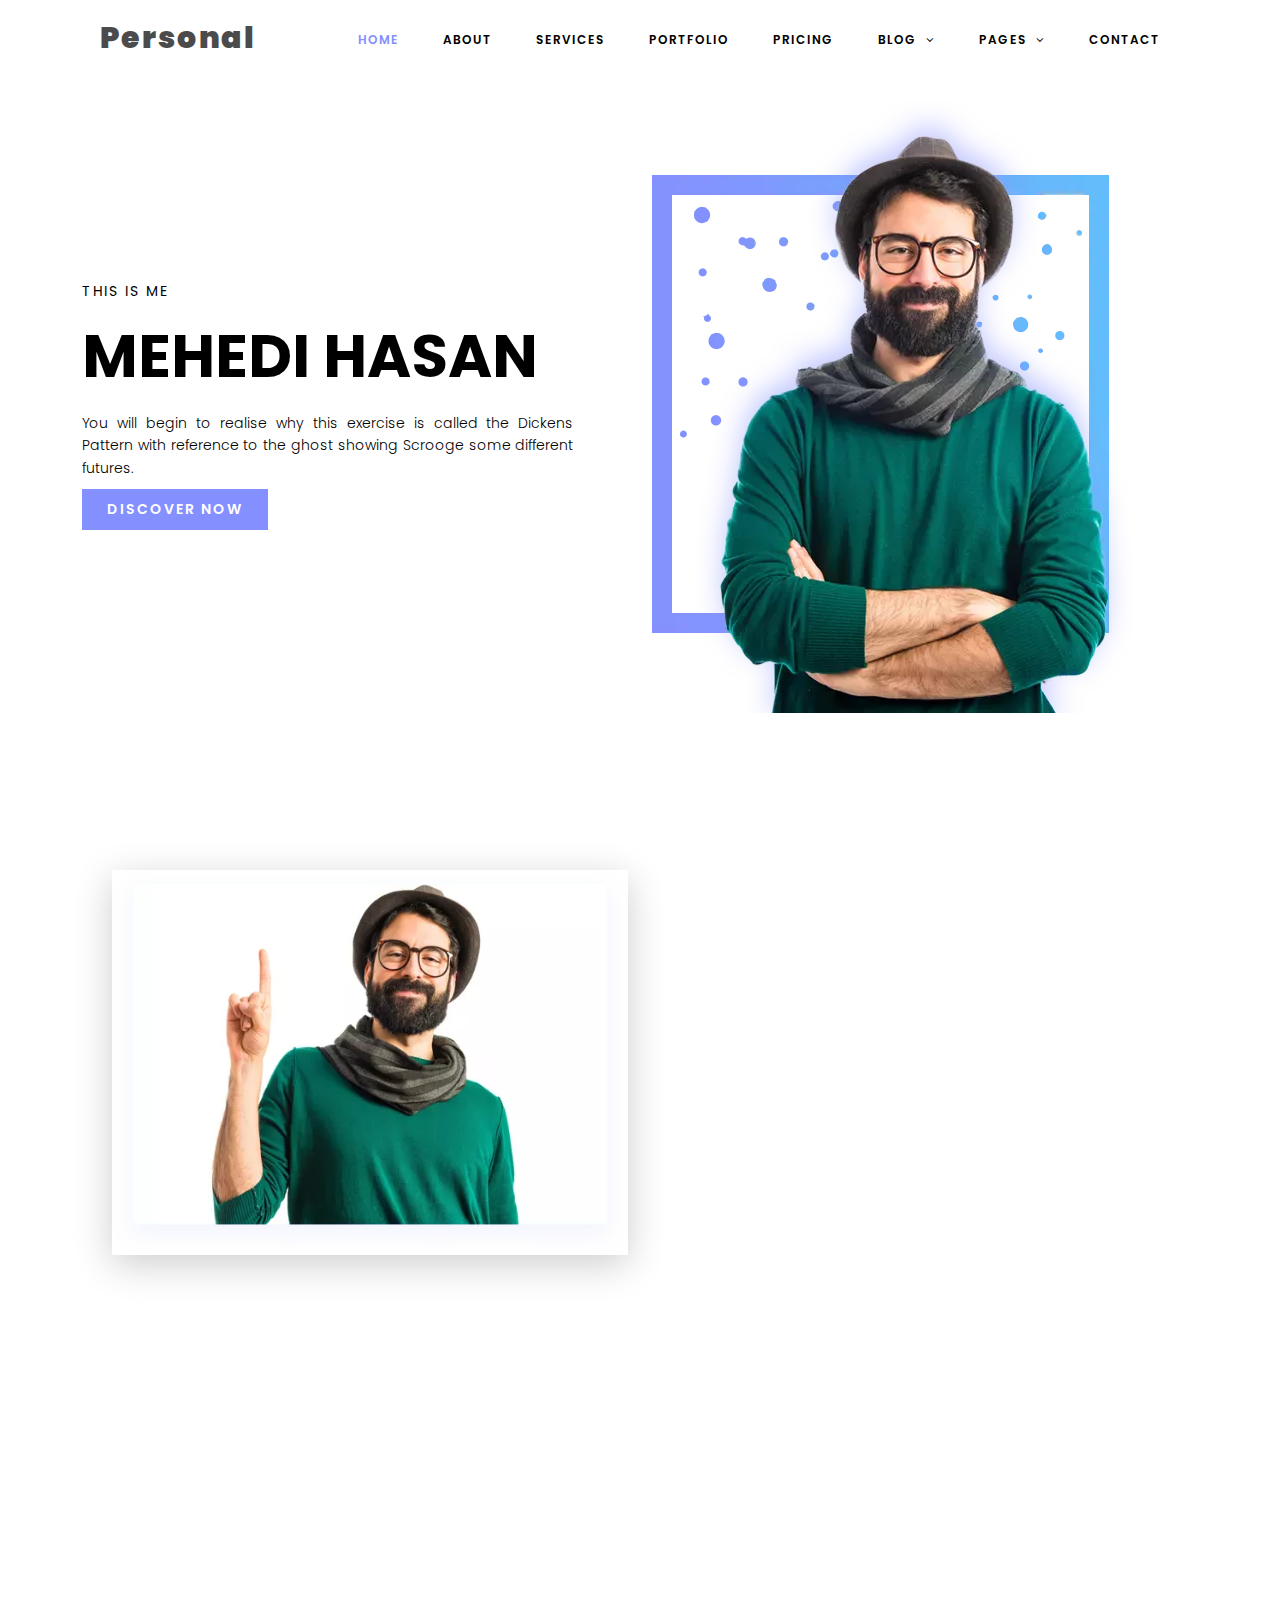
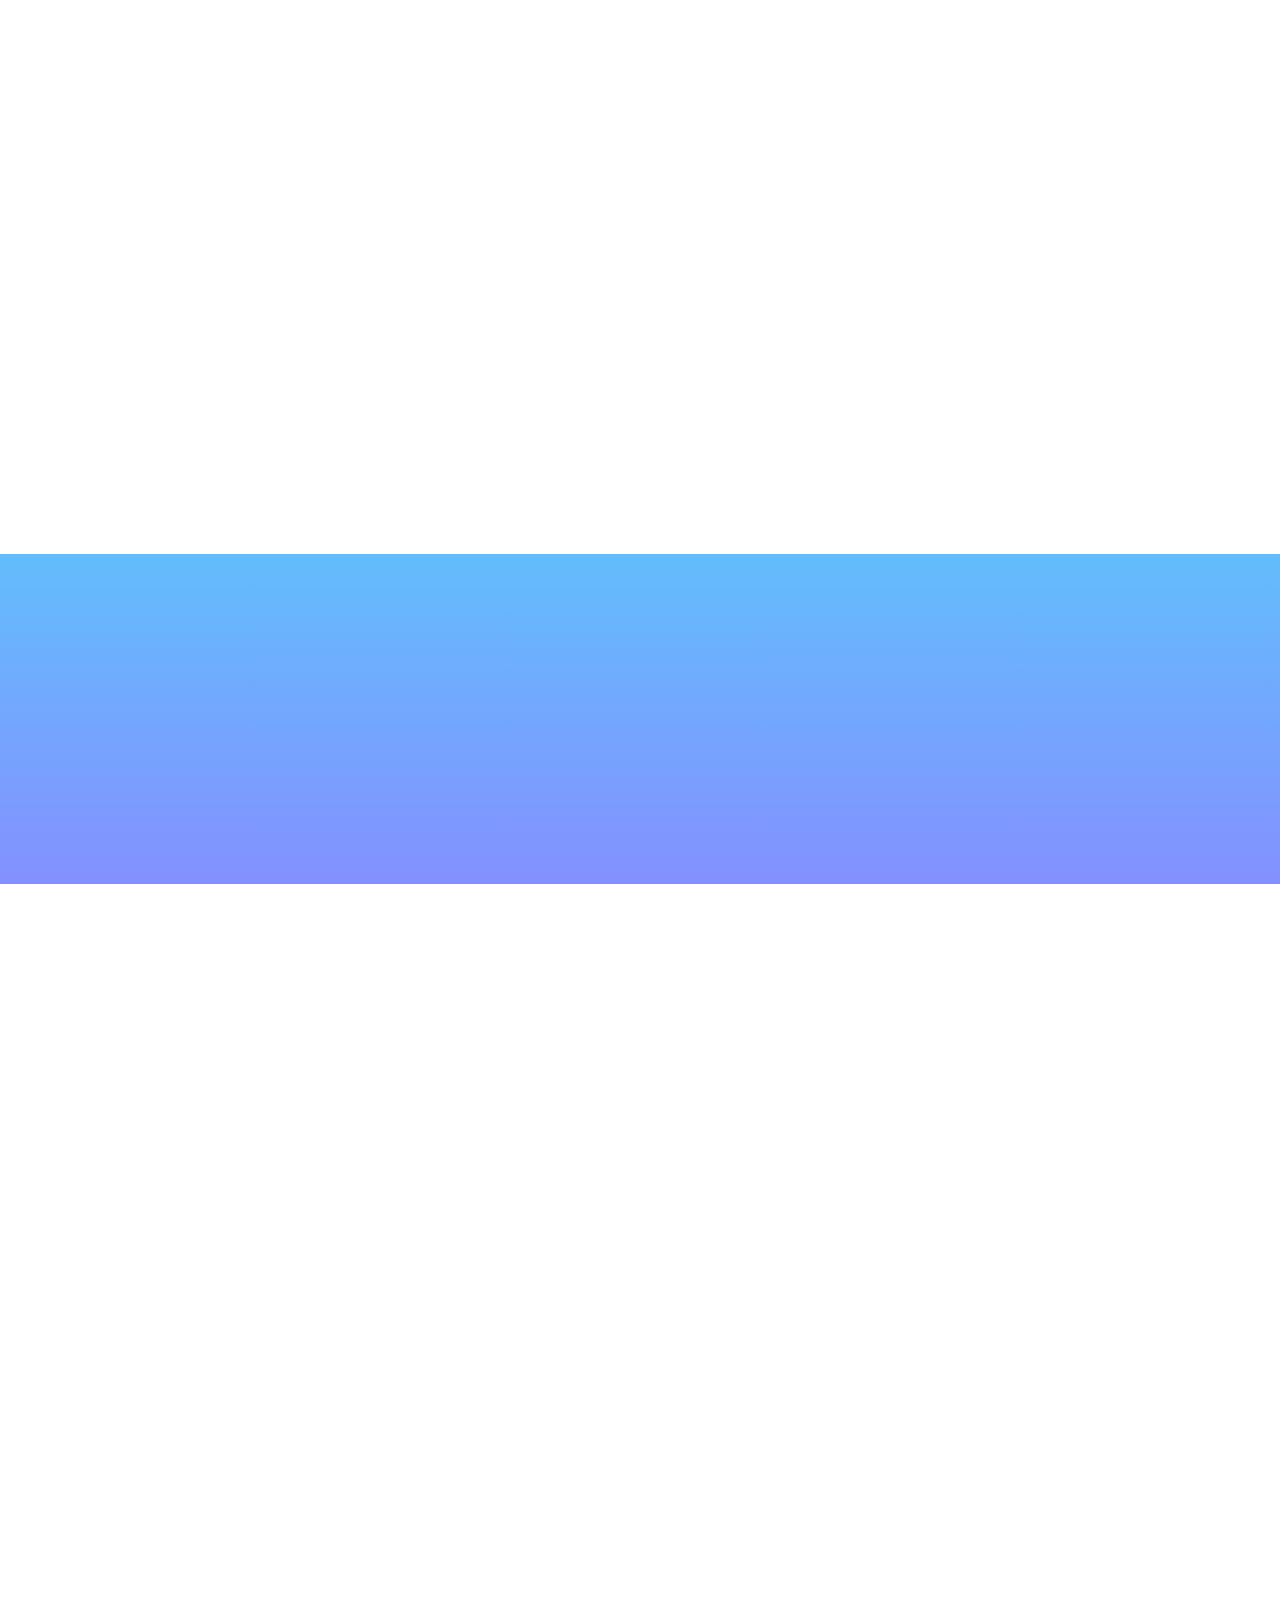
==== index.html @ c5a56e03 "Add files via upload" ====
<!DOCTYPE html>
	<html lang="en">
	<head>
		<meta charset="UTF-8">
		<meta http-equiv="X-UA-Compatible" content="IE=edge">
		<meta name="viewport" content="width=device-width, initial-scale=1.0">
	<title>Personal Portfolio</title>

	<!-- bootstrap css link -->
	<link rel="stylesheet" href="assets/css/bootstrap.min.css">
	<!-- animate css link -->
	<link rel="stylesheet" href="assets/css/animate.min.css">
	<!-- fontawesome  css link -->
	<link rel="stylesheet" href="assets/css/font-awesome.min.css">
	<!-- owl carousel css link -->
	<link rel="stylesheet" href="assets/css/owl.carousel.min.css">
	<!-- magnific-popup css link -->
	<link rel="stylesheet" href="assets/css/magnific-popup.css">

	<!-- custom css link -->
	<link rel="stylesheet" href="style.css">
	<!-- responsive css link -->
	<link rel="stylesheet" href="assets/css/responsive.css">
</head>
<body>

<!-- header area start -->

<header class="header" id="header">
	<div class="header-top">
		<div class="logo">
			<a href="index.html"><h2>Personal</h2></a>
		</div>

		<nav class="navbar">
			<ul>
				<li class="menu-active"><a href="index.html" class="navItem active">Home</a></li>
				<li><a href="about.html" class="navItem">about</a></li>
				<li><a href="service.html" class="navItem">services</a></li>
				<li><a href="portfolio.html" class="navItem">portfolio</a></li>
				<li><a href="#" class="navItem">pricing</a></li>
				<li><a href="#" class="navItem">blog <i class="fa fa-angle-down pd-r"></i></a>
					<ul class="dropdown">
						<li><a href="#">Blog Home</a></li>
						<li><a href="#">Blog Single</a></li>
					</ul>
				</li>
				<li><a href="#" class="navItem">pages <i class="fa fa-angle-down pd-r"></i></a>
					<ul class="dropdown">
						<li><a href="#">Elements</a></li>
						<li><a href="#" class="navItem">Level 2 <i class="fa fa-angle-right pd-r"></i></a>
							<ul class="dropdown-2">
								<li><a href="#">Item One</a></li>
								<li><a href="#">Item Two</a></li>
							</ul>
						</li>
					</ul>
				</li>				
				<li><a href="#" class="navItem">contact</a></li>
			</ul>
		</nav>
<!-- mobile nav start -->
		<div class="mobile-nav">

			<div id="toggle" class="toggle">
				<i class="fa fa-bars"></i>
			</div>

		</div>
			<div class="nav-bar">
				<div class="canvas-overlay" id="canvas-overlay"></div>
				<div class="close" id="close">
					<i class="fa fa-times"></i>
				</div>
				<ul>
					<li><a href="index.html" class="navItem active">Home</a></li>
					<li><a href="about.html" class="navItem">About</a></li>
					<li><a href="service.html" class="navItem">services</a></li>
					<li><a href="portfolio.html" class="navItem">Portfolio</a></li>
					<li><a href="#" class="navItem">pricing</a></li>
					<li><a href="#" class="navItem">Blog <i class="fa fa-angle-down rights"></i></a>
						<ul class="dropdown">
							<li><a href="#">Blog Home</a></li>
							<li><a href="#">Blog Single</a></li>
						</ul>
					</li>
					<li><a href="#" class="navItem">Pages <i class="fa fa-angle-down rights"></i></a>
						<ul class="dropdown">
							<li><a href="#">Elements</a></li>
							<li><a href="#" class="navItem">Level 2 <i class="fa fa-angle-down rights"></i></a>
								<ul class="dropdown">
									<li><a href="#">Item One</a></li>
									<li><a href="#">Item Two</a></li>
								</ul>
							</li>
						</ul>
					</li>
					<li><a href="#" class="navItem">contact</a></li>
				</ul>
			</div>
		<!-- mobile nav ends -->

	</div>
</header>

<!-- header area ends -->

<!-- homepage area starts -->

<section class="homepage animate__animated animate__zoomIn wow ">

	<div class="box-container">
		<div class="container">
			<div class="row align-items-center">

				<div class="col-lg-6 col-md-6">
					<div class="hompage-content">
						<h3>This is me</h3>
						<h1>Mehedi Hasan</h1>
						<P>You will begin to realise why this exercise is called the Dickens Pattern with reference to the ghost showing Scrooge some different futures.</P>
						<a href="#" class="btn hm-btn">Discover Now</a>
					</div>		
				</div>
				<div class="col-lg-6 col-md-6">
					<div class="homepage-img">
						<img src="assets/img/home.webp" alt="">
					</div>
				</div>

			</div>
		</div>
	</div>

</section>

<!-- homepage area ends -->

<!-- about me area starts -->

<section class="aboutme">

	<div class="box-container">
		<div class="container">
			<div class="row align-items-center">

				<div class="col-lg-6 col-md-6">
					<div class="aboutme-img animate__animated animate__zoomIn wow">
						<img src="assets/img/about.webp" alt="">
					</div>
				</div>

				<div class="col-lg-6 col-md-6">
					<div class="about-content animate__animated animate__zoomIn wow">
						<h3>About me</h3>
						<h1>Personal Details</h1>
						<p>Here, I focus on a range of items and features that we use in life without giving them a second thought. such as Coca Cola. Dolor sit amet, consectetur adipisicing elit, sed do eiusmod tempor incididunt ut labore et dolore magna aliqua. Ut enim ad minim veniam, quis nostrud exercitation ullamco. </p>
						<a href="#" class="btn about-me-btn">View Full Details</a>
					</div>		
				</div>	

			</div>
		</div>
	</div>

</section>

<!-- about area ends -->


<!-- service area start -->

<section class="services">
	<div class="service-area">
		<div class="container">

			<div class="row">
				<div class=" offset-lg-2 col-lg-7">
						<div class="service-heading animate__animated wow animate__fadeInUp">
							<h3>My Offered Services</h3>
							<p>At about this time of year, some months after New Year’s resolutions have been made and kept, or made and neglected.</p>
						</div>
				</div>
			</div>

			<div class="row">

				<div class="col-lg-4 col-md-6 animate__animated wow animate__fadeInUp">
					<div class="service-box">
						<div class="service-box-top">
							<div class="service-box-icon">
								<i class="fa fa-pie-chart"></i>
							</div>
							<h4>Web Design</h4>
						</div>
						<p>“It is not because things are difficult that we do not dare; it is because we do not dare that they are difficult.” </p>
					</div>
				</div>

				<div class="col-lg-4 col-md-6 animate__animated wow animate__fadeInUp">
					<div class="service-box">
						<div class="service-box-top">
							<div class="service-box-icon">
								<i class="fa fa-laptop"></i>
							</div>
							<h4>Web Development</h4>
						</div>
						<p>“It is not because things are difficult that we do not dare; it is because we do not dare that they are difficult.” </p>
					</div>
				</div>

				<div class="col-lg-4 col-md-6 animate__animated wow animate__fadeInUp">
					<div class="service-box">
						<div class="service-box-top">
							<div class="service-box-icon">
								<i class="fa fa-camera"></i>
							</div>
							<h4>Photography</h4>
						</div>
						<p>“It is not because things are difficult that we do not dare; it is because we do not dare that they are difficult.” </p>
					</div>
				</div>

				<div class="col-lg-4 col-md-6 animate__animated wow animate__fadeInUp">
					<div class="service-box">
						<div class="service-box-top">
							<div class="service-box-icon">
								<i class="fa fa-picture-o"></i>
							</div>
							<h4>Cliping Path</h4>
						</div>
						<p>“It is not because things are difficult that we do not dare; it is because we do not dare that they are difficult.” </p>
					</div>
				</div>

				<div class="col-lg-4 col-md-6 animate__animated wow animate__fadeInUp">
					<div class="service-box">
						<div class="service-box-top">
							<div class="service-box-icon">
								<i class="fa fa-tablet"></i>
							</div>
							<h4>Apps Interface</h4>
						</div>
						<p>“It is not because things are difficult that we do not dare; it is because we do not dare that they are difficult.” </p>
					</div>
				</div>

				<div class="col-lg-4 col-md-6 animate__animated wow animate__fadeInUp">
					<div class="service-box">
						<div class="service-box-top">
							<div class="service-box-icon">
								<i class="fa fa-rocket"></i>
							</div>
							<h4>Graphic Design</h4>
						</div>
						<p>“It is not because things are difficult that we do not dare; it is because we do not dare that they are difficult.” </p>
					</div>
				</div>

			</div>
		</div>
	</div>
</section>

<!-- service area end -->


<!-- counting area start -->

<section class="counting">
	<div class="counting-area">
		<div class="container">
			<div class="row animate__animated wow animate__fadeInUp">
				<div class="col-lg-3 col-md-6">
					<div class="single-count-box ">
						<h2 class="count">2536</h2>
						<p>Projects Completed</p>
					</div>
				</div>

				<div class="col-lg-3 col-md-6">
					<div class="single-count-box">
						<h2 class="count">6784</h2>
						<p>Happy Clients</p>
					</div>
				</div>
				
				<div class="col-lg-3 col-md-6">
					<div class="single-count-box">
						<h2 class="count">2239</h2>
						<p>Cups of Coffee</p>
					</div>
				</div>
				
				<div class="col-lg-3 col-md-6">
					<div class="single-count-box">
						<h2 class="count">434</h2>
						<p>Real professinal</p>
					</div>
				</div>

			</div>
		</div>
	</div>
</section>

<!-- counting area ends -->

<!-- portfolio area starts  -->

<section class="portfolio portfolio-area" >
	<div class="portfolio-section">

		<div class="portfolio-heading text-center animate__animated wow animate__fadeInUp">
			<h2 class="portfolio-title">Our Latest Featured Projects</h2>
			<p>Who are in extremely love with eco friendly system.</p>
		</div>

		<div class="portfolio-content container">
			<div class="row">
				<div class="offset-lg-3 col-lg-7">
					<div class="portfolio-menu animate__animated wow animate__fadeInUp">
						<ul>
							<li class="filterr active" data-filter="*">ALL</li>
							<li class="filterr" data-filter=".vector">Vector</li>
							<li class="filterr" data-filter=".raster">Raster</li>
							<li class="filterr" data-filter=".ui">UI/UX</li>
							<li class="filterr" data-filter=".print">Printing</li>
						</ul>
					</div>
				</div>
			</div>
		
			<div class="row">
				<div class="portfolio-item-lists">
					<div class="container">
						<div class="row portfolio-item-list">
						
							<div class="col-lg-4 col-sm-4 vector single-portfolio-item animate__animated wow animate__fadeInUp">
								<div class="relative">
									<div class="thumb">
										<div class="overlay overlay-bg"></div>
											<img src="assets/img/portfolio-1.webp" alt="">
										<a class="img-pop-up" href="assets/img/portfolio-1.webp">
											<div class="middle">
												<img src="assets/img/overlay.png" alt="">
											</div>
										</a>
									</div>
								</div>
								<div class="p-inner">
									<h4>2D Vinyl Design</h4>
									<div class="cat">vector</div>
								</div>
							</div>
						
							<div class="col-lg-4 col-sm-4 vector single-portfolio-item animate__animated wow animate__fadeInUp">
							<div class="relative">
								<div class="thumb">
									<div class="overlay overlay-bg"></div>
										<img src="assets/img/portfolio-2.webp" alt="">
									
									<a class="img-pop-up" href="assets/img/portfolio-2.webp">
										<div class="middle">
											<img src="assets/img/overlay.png" alt="">
										</div>
									</a>
								</div>
							</div>
							<div class="p-inner">
								<h4>2D Vinyl Design</h4>
								<div class="cat">vector</div>
							</div>
						</div>

							<div class="col-lg-4 col-sm-4 raster single-portfolio-item animate__animated wow animate__fadeInUp">
							<div class="relative">
								<div class="thumb">
									<div class="overlay overlay-bg"></div>
										<img src="assets/img/portfolio-3.webp" alt="">
									
									<a class="img-pop-up" href="assets/img/portfolio-3.webp">
										<div class="middle">
											<img src="assets/img/overlay.png" alt="">
										</div>
									</a>
								</div>
							</div>
							<div class="p-inner">
								<h4>Creative Poster Design</h4>
								<div class="cat">raster</div>
							</div>
						</div>
							<div class="col-lg-4 col-sm-4 ui print single-portfolio-item animate__animated wow animate__fadeInUp">
							<div class="relative">
								<div class="thumb">
									<div class="overlay overlay-bg"></div>
										<img src="assets/img/portfolio-4.webp" alt="">
									
									<a class="img-pop-up" href="assets/img/portfolio-4.webp">
										<div class="middle">
											<img src="assets/img/overlay.png" alt="">
										</div>
									</a>
								</div>
							</div>
							<div class="p-inner">
								<h4>Embosed Logo Design</h4>
								<div class="cat">UI/UX</div>
							</div>
						</div>

							<div class="col-lg-4 col-sm-4 raster single-portfolio-item animate__animated wow animate__fadeInUp">
							<div class="relative">
								<div class="thumb">
									<div class="overlay overlay-bg"></div>
										<img src="assets/img/portfolio-5.webp" alt="">
									
									<a class="img-pop-up" href="assets/img/portfolio-5.webp">
										<div class="middle">
											<img src="assets/img/overlay.png" alt="">
										</div>
									</a>
								</div>
							</div>
							<div class="p-inner">
								<h4>3D Helmet Design</h4>
								<div class="cat">raster</div>
							</div>
						</div>

							<div class="col-lg-4 col-sm-4 print single-portfolio-item animate__animated wow animate__fadeInUp">
							<div class="relative">
								<div class="thumb">
									<div class="overlay overlay-bg"></div>
										<img src="assets/img/portfolio-6.webp" alt="">
									
									<a class="img-pop-up" href="assets/img/portfolio-6.webp">
										<div class="middle">
											<img src="assets/img/overlay.png" alt="">
										</div>
									</a>
								</div>
							</div>
						<div class="p-inner">
							<h4>Creative Poster Design</h4>
							<div class="cat">print</div>
						</div>
					</div>

					</div>
					</div>
				</div>
			</div>
		</div>
	</div>
</section>

<!-- portfolio area ends -->

<!-- Clients area starts -->

<section class="clients">
	<div class="clients-area">
		<div class="container">

			<div class="row">
				<div class="col-lg-12 text-center">
					<div class="client-area-heading animate__animated wow animate__fadeInUp">
						<h3 class="clients-title">Client's Feedback About Me</h3>
						<p>It is very easy to start smoking but it is an uphill task to quit it. Ask any chain smoker or even a person.</p>
					</div>
				</div>
			</div>

			<div class="single-clients-list owl-carousel animate__animated wow animate__fadeInUp">

					<div class="single-clients-item animate__animated wow animate__fadeInLeft">
						<div class="left-area">
							<img src="assets/img/user2.png.webp" alt="">
						</div>

						<div class="right-area">
								<p> A purpose is the eternal condition for success. Every former smoker can tell you just how hard it is to stop smoking cigarettes. However.  </p>						
							<h4>Carolyn Craig</h4>
							<p class="users-title">CEO at Facebook</p>
						</div>
					</div>

					<div class="single-clients-item animate__animated wow animate__fadeInRight">
						<div class="left-area">
							<img src="assets/img/user1.png.webp" alt="">
						</div>

						<div class="right-area">
							<p>Do you want to be even more successful? Learn to love learning and growth. The more effort you put into improving your skills, the bigger the payoff you.</p>
							<h4>Harriet Maxwell</h4>
							<p class="users-title">CEO at Google</p>
						</div>
					</div>

			</div>
		</div>
	</div>
</section>

<!-- Clients area ends -->

<!-- products area starts -->

<section class="products">
	<div class="product-area">
		<div class="container">
			<div class="row">
				<div class="col-lg-12 text-center">
					<div class="client-area-heading animate__animated wow animate__fadeInUp">
						<h3 class="clients-title">Choose Your Plan</h3>
						<p>When someone does something that they know that they shouldn’t do, did they.</p>
					</div>
				</div>
			</div>

			<div class="row single-product-area">
				<div class="col-lg-3 col-md-6 text-center product-bottom animate__animated wow animate__fadeInUp">
					<div class="single-product-box">

						<div class="top-area">
							<h2 class="package-no">01</h2>
							<h4>Economy</h4>
							<p>For the individuals</p>
						</div>

						<div class="package-list">
							<ul>
								<li>Secure Online Transfer</li>
								<li>Unlimited Styles for interface</li>
								<li>Reliable Customer Service</li>
							</ul>
						</div>

						<div class="bottom-area">
							<div class="pack-price">
								<h3> <span>$</span> 199.00</h3>
							</div>
							<div class="buy-btn">
								<a href="#" class="btn buy-now-btn">Buy Now</a>
							</div>
						</div>	

					</div>
				</div>
				<div class="col-lg-3 col-md-6 text-center product-bottom animate__animated wow animate__fadeInUp">
					<div class="single-product-box">

						<div class="top-area">
							<h2 class="package-no">02</h2>
							<h4>Business</h4>
							<p>For the individuals</p>
						</div>

						<div class="package-list">
							<ul>
								<li>Secure Online Transfer</li>
								<li>Unlimited Styles for interface</li>
								<li>Reliable Customer Service</li>
							</ul>
						</div>

						<div class="bottom-area">
							<div class="pack-price">
								<h3> <span>$</span> 199.00</h3>
							</div>
							<div class="buy-btn">
								<a href="#" class="btn buy-now-btn">Buy Now</a>
							</div>
						</div>	

					</div>
				</div>
				<div class="col-lg-3 col-md-6 text-center product-bottom animate__animated wow animate__fadeInUp">
					<div class="single-product-box">

						<div class="top-area">
							<h2 class="package-no">03</h2>
							<h4>Premium</h4>
							<p>For the individuals</p>
						</div>

						<div class="package-list">
							<ul>
								<li>Secure Online Transfer</li>
								<li>Unlimited Styles for interface</li>
								<li>Reliable Customer Service</li>
							</ul>
						</div>

						<div class="bottom-area">
							<div class="pack-price">
								<h3> <span>$</span> 199.00</h3>
							</div>
							<div class="buy-btn">
								<a href="#" class="btn buy-now-btn">Buy Now</a>
							</div>
						</div>	

					</div>
				</div>
				<div class="col-lg-3 col-md-6 text-center product-bottom animate__animated wow animate__fadeInUp">
					<div class="single-product-box">

						<div class="top-area">
							<h2 class="package-no">04</h2>
							<h4>Exclusive</h4>
							<p>For the individuals</p>
						</div>

						<div class="package-list">
							<ul>
								<li>Secure Online Transfer</li>
								<li>Unlimited Styles for interface</li>
								<li>Reliable Customer Service</li>
							</ul>
						</div>

						<div class="bottom-area">
							<div class="pack-price">
								<h3> <span>$</span> 199.00</h3>
							</div>
							<div class="buy-btn">
								<a href="#" class="btn buy-now-btn">Buy Now</a>
							</div>
						</div>	

					</div>
				</div>
			</div>

		</div>
	</div>
</section>

<!-- products area ends -->

<!-- post area starts -->

<section class="post">
	<div class="post-area">
		<div class="container">

			<div class="row">
				<div class="offset-lg-2 col-lg-8 pb-30 text-center">
					<div class="post-heading animate__animated wow animate__fadeInUp">
						<h3>Latest posts from our blog</h3>
						<p>You may be a skillful, effective employer but if you don’t trust your personnel and the opposite, then the chances of improving and expanding the business.</p>
					</div>
				</div>
			</div>

			<div class="post-content animate__animated wow animate__fadeInUp">
				<div class="row">

					<div class="col-lg-4 col-sm-4 animate__animated wow animate__fadeInUp">
						<div class="single-post-box">
							<div class="post-img">
								<img src="assets/img/post-1.webp" alt="">
							</div>
							<div class="post-author">
								<div class="left">
									<img src="assets/img/author.webp" alt="">
									<h5 class="author-name">Mark Wiens</h5>
								</div>
								<div class="right">
									<p>13th <span>Dec</span></p>
									<a href="#" class="post-react"><i class="fa fa-heart-o"></i><span>15</span></a>
									<a href="#" class="post-cmnt"><i class="fa fa-comment-o"></i><span>04</span></a>
								</div>
							</div>
							<div class="post-bottom">
								<h3>Break Through Self Doubt And Fear</h3>
								<p>Dream interpretation has many forms; it can be done be done for the sake of fun, hobby or can be taken up as a serious career.</p>
							</div>
						</div>
					</div>

					<div class="col-lg-4  col-sm-4 animate__animated wow animate__fadeInUp">
						<div class="single-post-box">
							<div class="post-img">
								<img src="assets/img/post-2.webp" alt="">
							</div>
							<div class="post-author">
								<div class="left">
									<img src="assets/img/author.webp" alt="">
									<h5 class="author-name">Mark Wiens</h5>
								</div>
								<div class="right">
									<p>13th <span>Dec</span></p>
									<a href="#" class="post-react"><i class="fa fa-heart-o"></i><span>15</span></a>
									<a href="#" class="post-cmnt"><i class="fa fa-comment-o"></i><span>04</span></a>
								</div>
							</div>
							<div class="post-bottom">
								<h3>Portable Fashion for young women</h3>
								<p>You may be a skillful, effective employer but if you don’t trust your personnel and the opposite, then the chances of improving. </p>
							</div>
						</div>
					</div>

					<div class="col-lg-4  col-sm-4 animate__animated wow animate__fadeInUp">
						<div class="single-post-box">
							<div class="post-img">
								<img src="assets/img/post-3.webp" alt="">
							</div>
							<div class="post-author">
								<div class="left">
									<img src="assets/img/author.webp" alt="">
									<h5 class="author-name">Mark Wiens</h5>
								</div>
								<div class="right">
									<p>13th <span>Dec</span></p>
									<a href="#" class="post-react"><i class="fa fa-heart-o"></i><span>15</span></a>
									<a href="#" class="post-cmnt"><i class="fa fa-comment-o"></i><span>04</span></a>
								</div>
							</div>
							<div class="post-bottom">
								<h3>Do Dreams Serve As A Premonition</h3>
								<p>So many of us are demotivated to achieve anything. Such people are not enthusiastic about anything. They don’t want to work involved. </p>
							</div>
						</div>
					</div>


				</div>
			</div>
		</div>
	</div>
</section>

<!-- post area ends -->

<!-- brands area start -->
<section class="brands">
	<div class="brand-area">
		<div class="container">
			<div class="brand-slider owl-carousel">

				<div class="single-brand-slide animate__animated wow animate__ZoomIn">
					<img src="assets/img/brang-logo-1-removebg-preview.png" alt="">
				</div>

				<div class="single-brand-slide animate__animated wow animate__ZoomIn">
					<img src="assets/img/brang-logo-2-removebg-preview.png" alt="">
				</div>

				<div class="single-brand-slide animate__animated wow animate__ZoomIn">
					<img src="assets/img/brang-logo-3-removebg-preview.png" alt="">
				</div>

				<div class="single-brand-slide animate__animated wow animate__ZoomIn">
					<img src="assets/img/brang-logo-4-removebg-preview.png" alt="">
				</div>

				<div class="single-brand-slide animate__animated wow animate__ZoomIn">
					<img src="assets/img/brang-logo-5-removebg-preview.png" alt="">
				</div>

			</div>
		</div>
	</div>
</section>

<!-- brands area ends -->

<!-- footer area start -->

<footer class="footer">
	<div class="container">
		<div class="row animate__animated wow animate__fadeInUp">
			<div class="col-lg-5 col-md-6 col-sm-6 animate__animated wow animate__fadeInUp">
				<div class="single-footer-box">
					<h3>About Me</h3>
					<p>We have tested a number of registry fix and clean utilities and present our top 3 list on our site for your convenience. </p>
					<p class="footer-text">Copyright ©2022 All rights reserved | This template is made with by <span> Mehedi Hasan </span> </p>
				</div>
			</div>

			<div class="col-lg-5 col-md-6 col-sm-6 animate__animated wow animate__fadeInUp">
				<div class="single-footer-box">
					<h3>Newsletter</h3>
					<p>Stay updated with our latest trends</p>			
					<form action=".html">
						<div class="input-group">
							<input type="text" name="email" placeholder="Enter Email Address">
							<div class="input-group-btn">
								<button class="btn ft-btn" type="submit"><i class="fa fa-long-arrow-right"></i></button>
							</div>
						</div>
					</form>		
				</div>
			</div>

			<div class="col-lg-2 col-md-6 col-sm-6 animate__animated wow animate__fadeIn">
				<div class="single-footer-box">
					<h3>Follow Me</h3>
					<p>Let us be social</p>
					<div class="social-widget">
						<a href="#"><i class="fa fa-facebook"></i></a>
						<a href="#"><i class="fa fa-twitter"></i></a>
						<a href="#"><i class="fa fa-dribbble"></i></a>
						<a href="#"><i class="fa fa-behance"></i></a>
					</div>
				</div>
			</div>
		</div>
	</div>
</footer>

<!-- footer area end -->

	<!-- jquery main js -->
	<script src="assets/js/jquery-2.2.4.min.js"></script>
	<!-- magnific-popup js -->
	<script src="assets/js/jquery.magnific-popup.min.js"></script>
	<!-- bootstrap js -->
	<script src="assets/js/bootstrap.bundle.min.js"></script>
	<!-- bootstrap bundle js -->
	<script src="assets/js/bootstrap.min.js"></script>
	<!-- owl-arousel js -->
	<script src="assets/js/owl.carousel.min.js"></script>
	<!-- wow js -->
	<script src="assets/js/waypoints.min.js"></script>
	<!-- wow js -->
	<script src="assets/js/wow.min.js"></script>
	<!-- wow js -->
	<script src="assets/js/jquery.counterup.min.js"></script>
	<!-- isotope js -->
	<script src="assets/js/isotope.pkgd.min.js"></script>
	<!-- custom js -->
	<script src="assets/js/main.js"></script>
</body>
</html>
---- style.css ----
@import url('https://fonts.googleapis.com/css2?family=Poppins:wght@300;400;600;900&display=swap');

:root{
	--box-shadow: 0px 9px 36px rgba(0, 0, 0, 0.2);
  --box-shadow-hover: 0px 20px 20px 0px rgba(132, 144, 255, 0.5);
}

html{
	padding: 0;
	margin: 0;
}
body{
  font-family: "Poppins", sans-serif;
  font-size: 14px;
  font-weight: 300;
  color: #000;
  line-height: 1.6;
}

section{
  padding: 0px 100px;
}
a:hover{
  text-decoration: none;
  color: #fff;
}
.btn{
  color: #fff;
  text-transform: uppercase;
  font-size: 14px;
  padding: 10px 25px;
  background: #8490ff;
  border: none;
  border-radius: 0;
  letter-spacing: 2px;
  font-weight: 600;
}
/* header area css */

.fixed {
  position: fixed;
  top: 0;
  left: 0;
  right: 0;
  z-index: 999;
  box-shadow: var(--box-shadow);
  transition: 2s linear;
}
.header{
  transition: .4s all;
}
#header{
  position: fixed;
  top: 0;
  left: 0;
  width: 100%;
  right: 0;
  background: #fff;
  z-index: 99;
}
.logo {
  display: inline-block;
}
.logo h2{
  font-size: 30px;
  font-weight: 900;
  font-family: "Poppins", sans-serif;
  cursor: pointer;
  letter-spacing: 2px;
}
.logo a {
  text-decoration: none;
  color: #000;
  opacity: .7;
}
.navbar ul li{
	list-style: none;
	display: inline-block;
	position: relative;
  height: 40px;
  text-align: center;
  white-space: nowrap;
}
.navbar ul li a.menu-active{
  color: #8490ff !important;
}
.navbar ul li a:hover{
	color: #8490ff;
}
.navItem.active {
  color: #8490ff;
}
.navbar ul li a .pd-r{
	padding-left: 5px;
}
.navbar ul li a {
  text-align: center;
  font-size: 12px;
  color: #000;
  text-transform: uppercase;
  margin: 0 20px;
  text-decoration: none;
  font-weight: 600;
  transition: .4s;
  letter-spacing: 1px;
}
.navbar {
  float: right;
}
.header-top {
  background: #fff;
  padding: 20px 100px;
}
.navbar ul {
  margin: 0;
}
.logo h2 {
  margin-bottom: 0;
}

.navbar ul li .dropdown li {
  display: block;
  padding-bottom: 10px;
}
.navbar ul li .dropdown {
  background: #eee;
  width: 150px;
  padding-left: 0px;
  text-align: center;
  top: 40px;
  position: absolute;
  transition: .3s;
  box-shadow: var(--box-shadow);
  left: -80%;
  opacity: 0;
  visibility: hidden;
}
.navbar ul li:hover .dropdown {
  opacity: 1;
  visibility: visible;
  z-index: 99;
}
.navbar ul li .dropdown li .dropdown-2{
  background: #eee;
  width: 140px;
  padding-left: 0px;
  text-align: center;
  top: 50%;
  position: absolute;
  display: none;
  transition: .3s;
  box-shadow: var(--box-shadow);
  left: 101%;
}
.navbar ul li .dropdown li:hover .dropdown-2{
  display: block;
}
.mobile-nav, .nav-bar{
  display: none;
}

/* header css ends  */

/* homepage css starts */

.homepage{
  width: 100%;
  height: 750px;
  background: #fff;
  position: relative;
  padding: 100px 0px;
}
.hompage-content h3{
  text-transform: uppercase;
  font-size: 14px;
  font-weight: 400;
  letter-spacing: 2px;
}
.hompage-content h1{
  font-size: 60px;
  font-weight: 700;
  text-transform: uppercase;
  margin: 20px 0px;
}
.hompage-content .hm-btn:hover{
  box-shadow: var(--box-shadow-hover);
}
.hompage-content p{
  color: #000;
  width: 90%;
  text-align: justify;
  font-size: 14px;
  margin-bottom: 10px;
}
.homepage-img img{
  max-width: 100%;
  height: auto;
}
/* homepage css ends */

/* about area css start */

.aboutme{
  padding-top: 120px;
  position: relative;
}
.aboutme-img img{
  width: 100%;
  height: 385px;
}
.about-content h3{
  text-transform: uppercase;
  font-size: 14px;
  font-weight: 400;
  letter-spacing: 2px;
}
.about-content h1{
  font-size: 36px;
  font-weight: 600;
  text-transform: uppercase;
  margin: 30px 0px;
}
.about-content .about-me-btn:hover{
  box-shadow: var(--box-shadow-hover);
}
.about-content p{
  color: #000;
  max-width: 445px;
  text-align: justify;
  margin-bottom: 30px;
}
.aboutme-img {
  box-shadow: var(--box-shadow);
}
/* about area css ends */

/* services area css start */

.services{
  padding: 120px 0px;
}
.service-heading{
  text-align: center;
}
.service-heading p{
  color: #000;
}
.service-heading h3{
  font-size: 36px;
  font-weight: 700;
  text-transform: capitalize;
  margin-bottom: 15px;
}
.service-box {
  text-align: center;
  height: 250px;
  display: flex;
  justify-content: flex-end;
  flex-direction: column;
  box-shadow: var(--box-shadow);
  margin-bottom: 20px;
}
/* .service-box{
  text-align: center;
  margin-top: 60px;
} */
.service-box-icon{
  font-size: 36px;
  transition: .3s all ease;
}
.service-box-top h4{
  font-size: 18px;
  font-weight: 600;
  margin: 25px 0px;
  transition: .3s all ease;
}
.service-box-top:hover{
  color: #8490ff;
}
.service-box p{
  max-width: 318px;
  margin-left: auto;
  margin-right: auto;
  color: #777;
}
/* services area css end */

/* counter area css starts */
.counting{
	padding:120px 0px;
	background: linear-gradient(0deg, rgb(132, 144, 255) 0%, rgb(98, 189, 252) 100%);
}


.single-count-box {
  text-align: center;
  color: #fff;
}
.single-count-box h2 {
  font-size: 36px;
  font-weight: 700;
}

/* counter area css ends */


/* portfolio-area css start */

.portfolio-area{
  padding: 120px 0px;
}
.p-inner{
  text-align: center;
  padding: 20px 0px;
}
.p-inner h4{
  font-weight: 700;
  margin: 0;
}
.p-inner .cat{
  color: #777;
}
.relative{
  position: relative;
}
.thumb img{
  width: 100%;
  height: 100%;
  display: block;
  opacity: 1;
}
.thumb .overlay-bg{
  position: absolute;
  left: 0;
  right: 0;
  top: 0;
  bottom: 0;
  background:#707ce7;
  opacity: .8;
  transition: .5s ease;
}
.thumb .overlay{
  opacity: 0;
  border-radius: 5px;
  transition: .4s all;
}
.single-portfolio-item{
  border-radius: 5px;
}
.single-portfolio-item:hover .overlay-bg{
  opacity: .8;
}
.middle {
  position: absolute;
  left: 50%;
  top: 50%;
  transform: translate(-50%,-50%);
  transition: .5s ease;
  opacity: 0;
  visibility: hidden;
}
.single-portfolio-item:hover .middle {
  opacity: 1;
  visibility: visible;
}
.portfolio-heading {
  padding: 0px 15px 70px 15px;
}
.portfolio-title {
  font-size: 36px;
  font-weight: 700;
  margin-bottom: 10px;
}
.portfolio-heading p {
  color: #7777;
}
.portfolio-heading {
  padding: 0px 15px 70px 15px;
}
.portfolio-title {
  font-size: 36px;
  font-weight: 700;
  margin-bottom: 10px;
}
.portfolio-heading p {
  color: #7777;
}
.portfolio-menu ul {
  display: flex;
  justify-content: center;
}
.portfolio-menu ul li {
  list-style: none;
  padding: 18px 15px;
  text-transform: uppercase;
  font-size: 12px;
  font-weight: 700;
  position: relative;
  cursor: pointer;
}
.portfolio-menu ul li:hover::after {
  transform: scaleX(1);
}
.portfolio-menu ul li::after:nth-child(1){
  display: none;
}
.portfolio-menu ul li::after {
  content: "";
  position: absolute;
  background: #222;
  left: 15px;
  bottom: 30%;
  height: 2px;
  width: 40%;
  transform: scaleX(0);
  transition: transform .5s;
  transform-origin: left;
}
.portfolio-menu ul li.active{
  color: #8490ff;
}
.portfolio-item-list {
  margin-top: 50px;
}
/* portfolio area ends  */

/* Clients area starts */

.clients{
  padding: 120px 0px;
  background: #f9f9f9;
}
.single-clients-item{
  display: flex;
  flex-direction: row;
  background-color: #fff;
  padding: 25px 30px 12px 30px;
  transition: .3s all ease 0s;
  position: relative;
}
.single-clients-item:hover{
  cursor: pointer;
}
.single-clients-item:hover .right-area h4{
  color: #8490ff;
}
.left-area{
  margin-right: 30px;
}
.left-area img{
  width: 100%;
  height: auto;
}
.right-area h4{
  font-size: 18px;
  font-weight: 600;
  line-height: 1.8;
  margin-bottom: 5px;
  font-family: "Poppins",sans-serif;
  transition: .3s all ease;
}
.right-area p{
  color: #777;
  font-size: 14px;
  line-height: 1.6;
  margin-bottom: 10px;
  font-family: "Poppins",sans-serif;
}
.single-clients-list.owl-carousel .owl-nav{
  display: block;
  position: absolute;
  left: 101%;
  top: 25%;
}
.clients-title {
  font-size: 36px;
  font-weight: 700;
  line-height: 1.2;
  margin-bottom: 10px;
}
.client-area-heading {
  padding: 0px 15px 70px 15px;
}
.client-area-heading p {
  color: #777;
  margin-bottom: 10px;
}
.single-clients-list.owl-carousel .owl-nav .owl-prev, .single-clients-list.owl-carousel .owl-nav .owl-next{
  padding: 14px;
  background: #fff;
  border: 1px solid #f5f5f5;
  display: flex;
  transition: .3s all ease;
  box-shadow: -14px 14px 20px 0px rgba(157, 157, 157, 0.2);
}
.single-clients-list.owl-carousel .owl-nav .owl-prev{
  margin-bottom: 3px;
}
.single-clients-list.owl-carousel .owl-nav div:hover{
  background: #8490ff;
  color: #fff;
}

/* Clients area ends */

/* product area css start */

.package-no {
  border: 30px solid #e2e6ff;
  height: 140px;
  width: 140px;
  border-radius: 100px;
  display: grid;
  line-height: 70px;
  align-items: center;
  margin: 0 auto;
  transition: all .3s ease 0s;
}

.top-area h4 {
  font-size: 18px;
  font-family: "Popppins", sans-serif;
  font-weight: 600;
  margin-top: 20px;
  margin-bottom: 0;
}
.top-area p {
  margin: 10px 0px;
  color: #777;
}
.package-list ul li {
  list-style: none;
  border-top: 1px solid #eee;
  padding: 10px 0px;
  color: #000;
  line-height: 1.6;
  font-size: 14px;
  transition: all .3s ease 0s;
}
.package-list ul li:last-child{
  border-bottom: 1px solid #eee;
}
.single-product-box {
  padding: 40px 20px;
  background-color: #f9f9ff;
  transition: all 0.3s ease 0s;
}
.single-product-box:hover .bottom-area .buy-btn a{
  display: block;
} 
.single-product-box:hover .bottom-area  .pack-price{
  display: none;
} 
.single-product-box:hover .top-area p{
  color: #fff;
} 
.single-product-box:hover .package-list ul li{
  color: #fff;
} 
.single-product-box:hover{
  transform: scale(1.05);
  z-index: 2;
  color: #fff;
  cursor: pointer;
  background: #8490ff;
}
.single-product-box .package-list {
  padding-bottom: 30px;
  padding-top: 15px;
}
.single-product-box .package-list ul {
  margin: 0;
  padding: 0;
}
.bottom-area  .pack-price h3 {
  font-size: 36px;
  font-weight: 600;
}
.bottom-area .buy-btn a {
  color: #000;
  background-color: #fff;
  padding: 10px 50px;
  font-weight: 700;
  display: inline-block;
  display: none;
  transition: all .3s ease 0s;
}

.product-area {
  padding: 120px 0px;
}

/* product area css ends */


 /* post area css start  */
 .author-name {
  display: inline-flex;
  font-size: 14px;
  padding-left: 10px;
}
.post-author {
  display: flex;
  justify-content: space-between;
  width: 100%;
  padding: 10px 0px;
  border-bottom: 1px solid #eee;
}
.right {
  display: flex;
}
.right p {
  padding: 0;
  margin: 0;
  color: #777;
}
.post-heading h3 {
  font-size: 36px;
  font-family: "Poppins", sans-serif;
  font-weight: 600;
  line-height: 1.8;
  text-transform: capitalize;
  margin-bottom: 25px;
}
.pb-30{
  padding-bottom: 30px;
}
.post-heading p {
  color: #000;
  margin-bottom: 45px;
  text-align: center;
}
.post-react, .post-cmnt {
  font-size: 14px;
  color: #000;
  line-height: 1.8;
  padding: 0 10px;
  text-decoration: none;
}
.post-react i, .post i {
  padding-right: 5px;
}
.post-img img {
  width: 100%;
  height: auto;
  transition: all .3s ease 0s;
}
.post-bottom h3 {
  font-size: 17px;
  font-weight: 600;
  font-family: "Poppins", sans-serif;
  margin-top: 35px;
  text-transform: uppercase;
  transition: all .3s ease 0s;
}
.post-bottom p{
  color: #000;
  margin-top: 15px;
  margin-bottom: 45px;
  text-align: left;
}
.single-post-box .post-img {
  overflow: hidden;
}
.single-post-box:hover .post-img img{
  transform: scale(1.05);
  cursor: pointer;
}
.single-post-box:hover .post-bottom h3{
  color: #8490ff;
  cursor: pointer;
}
.single-post-box:hover{
  cursor: pointer;
}
.single-post-box a:hover{
  color: #777;
}
.post-area {
  padding: 120px 0px;
}
.post-bottom {
  background: #fff;
  box-shadow: var(--box-shadow);
  padding: 5px;
}

 /* post area css ends */

/* brands area start */

  .brands{
    background: #8490ff;
  }
 .brand-area{
  padding: 40px 0px;
 }
 .single-brand-slide{
  color: #fff;
  opacity: 0.6;
 }
 .owl-carousel .owl-item .single-brand-slide img {
  margin: 0 auto;
  width: auto;
}
 /* .single-brand-slide img{
  height: 70px;
 } */
 .single-brand-slide:hover{
  color: #fff;
  opacity: 1;
 }
/* brand area ends */

 /* footer area start */
.footer{
  background: #04091e;
  color: #fff;
  padding: 120px 0px;
}

.footer h3{
  font-size: 18px;
  line-height: 1.8;
  font-family: "Poppins",sans-serif;
  font-weight: 500;
  margin-bottom: 25px;
}
.footer p{
  color: #fff;
  font-family: "Poppins",sans-serif;
  font-size: 14px;
  font-weight: 300;
  line-height: 1.6;
}
.single-footer-box{
  padding-left: 15px;
  padding-right: 15px;
}
.input-group input {
  width: 80% !important;
  border: none;
  padding: 6px 12px 6px 20px;
}
.input-group input:focus{
  outline: none;
}
button{
  outline-style: none;
}
.ft-btn:focus{
  outline: none;
  border: none;
}
.ft-btn:focus:not(:focus-visible) {
  outline: 0;
  box-shadow: none;
}

.btn.ft-btn {
  padding: 10px 12px;
}
.social-widget a{
  padding: 5px 8px;
  color: #eee;
  transition: all .3s ease 0s;
}
.social-widget a:hover{
  padding: 5px 8px;
  color: #8490ff;
}

 /* footer area ends */
---- assets/css/responsive.css ----
@media (max-width:1148px) {
  .header-top {
    padding: 20px 40px;
  }
}



@media (max-width:1024px) {
  html{
    font-size: 40%;
  }
  p{
    font-size: 14px;
  }
  .header-top {
    padding: 10px 20px;
  }
  .navbar ul li a{
    margin: 0 15px;
  }
  section{
    padding: 0px 10px;
  }
  .aboutme .container .col-lg-6 {
    padding: 0px 20px;
  }
  .p-inner .cat {
    font-size: 14px;
  }
  .single-clients-list.owl-carousel .owl-nav{
    display: inline-flex;
    left: 50%;
    gap: 3px;
    top: 100%;
    transform: translateX(-50%);
  }
  .single-clients-list.owl-carousel .owl-nav .owl-prev{
    margin-bottom: 0px;
  }
  .single-clients-list.owl-carousel .owl-nav .owl-prev, .single-clients-list.owl-carousel .owl-nav .owl-next{
    font-size: 14px;
  }
  .footer p, .social-widget a{
    font-size: 16px;
  }
  .input-group input{
    font-size: 14px;
  }
}


 @media (max-width:870px) {
  .navbar{
    display: none;
  }
  .mobile-nav{
    display:inline-block;
    float: right; 
  }
  #toggle i {
    font-size: 28px;
    padding-top: 5px;
  }
  .nav-bar.active{
    opacity: 1;
    visibility: visible;
    left: 0%;
  }
  .nav-bar{
    position: fixed;
    top: 0;
    left: -100%;
    width: 260px;
    background: #222;
    padding-top: 18px;
    bottom: 0;
    z-index: 999;
    transition: .4s;
    opacity: 0;
    visibility: hidden;
    display: block;
  }
  .nav-bar ul{
    list-style: none;
    position: relative;
  }
  .nav-bar ul li{
    padding: 12px 0px;
    position: relative;
  }
  
  .nav-bar ul li a{
    text-decoration: none;
    color: #fff;
    font-size: 13px;
  }
  .nav-bar ul li .dropdown{
    background: #222;
    display: none;
    position: static;
    left: 0px;
    top: 0;
    transition: .4s;
    opacity: 0;
    visibility: hidden;
  }
  .nav-bar ul li .dropdown li{
    padding-left: 30px;
  }
  .nav-bar ul li:hover .dropdown{
    display: initial;
    opacity: 1;
    visibility: visible;
  }
  .nav-bar ul li .dropdown li .dropdown{
    background: #222;
    display: none;
    position: static;
    left: 0;
    top: 0;
    transition: .4s;
    opacity: 0;
    visibility: hidden;
    width: 100%;
  }
  .nav-bar ul li .dropdown li:hover .dropdown{
    display: initial;
    opacity: 1;
    visibility: visible;
  }
  .nav-bar ul li .rights{
    display: inline-block;
    float: right;
    padding-right: 40px;
    line-height: 36px;
    font-size: 18px;
  }
  .canvas-overlay{
    position: fixed;
    width: 100%;
    height: 100%;
    background: #000;
    z-index: -1;
    transition: .2s;
    opacity: .6;
    top: 0;
    left: 0;
  }
  .nav-bar .close{
    font-size: 26px;
    position: fixed;
    z-index: 1;
    color: #000;
    cursor: pointer;
    top: 10px;
    right: 5%;
  }
  .single-clients-item{
    margin-bottom: 10px;
  }
} 


@media (max-width:768px) {
  .header-top {
    padding: 10px 30px;
  }
  .navbar{
    display: none;
  }
  .mobile-nav{
    display:inline-block;
    float: right; 
  }
  #toggle i {
    font-size: 28px;
    padding-top: 5px;
  }
  .nav-bar.active{
    opacity: 1;
    visibility: visible;
    left: 0%;
  }
  .nav-bar{
    position: fixed;
    top: 0;
    left: -100%;
    width: 260px;
    background: #222;
    padding-top: 18px;
    bottom: 0;
    z-index: 999;
    transition: .4s;
    opacity: 0;
    visibility: hidden;
    display: block;
  }
  .nav-bar ul{
    list-style: none;
    position: relative;
  }
  .nav-bar ul li{
    padding: 12px 0px;
    position: relative;
  }
  
  .nav-bar ul li a{
    text-decoration: none;
    color: #fff;
    font-size: 13px;
  }
  .nav-bar ul li .dropdown{
    background: #222;
    display: none;
    position: static;
    left: 0px;
    top: 0;
    transition: .4s;
    opacity: 0;
    visibility: hidden;
  }
  .nav-bar ul li .dropdown li{
    padding-left: 30px;
  }
  .nav-bar ul li:hover .dropdown{
    display: initial;
    opacity: 1;
    visibility: visible;
  }
  .nav-bar ul li .dropdown li .dropdown{
    background: #222;
    display: none;
    position: static;
    left: 0;
    top: 0;
    transition: .4s;
    opacity: 0;
    visibility: hidden;
    width: 100%;
  }
  .nav-bar ul li .dropdown li:hover .dropdown{
    display: initial;
    opacity: 1;
    visibility: visible;
  }
  .nav-bar ul li .rights{
    display: inline-block;
    float: right;
    padding-right: 40px;
    line-height: 36px;
    font-size: 18px;
  }
  .canvas-overlay{
    position: fixed;
    width: 100%;
    height: 100%;
    background: #000;
    z-index: -1;
    transition: .2s;
    opacity: .6;
    top: 0;
    left: 0;
  }
  .nav-bar .close{
    font-size: 26px;
    position: fixed;
    z-index: 1;
    color: #000;
    cursor: pointer;
    top: 10px;
    right: 5%;
  }
  .single-product-area .product-bottom {
    margin-bottom: 30px;
  }
  .post-author{
    display: block;
  }
  .post-author .left{
    padding-bottom: 10px;
  }

}

 @media (max-width:767px) {
  .homepage-img img {
    width: 70%;
  }
  .hompage-content{
    /*margin-top: 100px;*/
  }
  .about-content{
    margin-top: 30px;
  }
} 

@media (max-width:448px) {
  /* .header-top {
    padding: 10px 30px;
  } */
  .portfolio-menu ul li{
    padding: 18px 10px;
  }
  .homepage{
    padding: 100px 20px;
  }
}
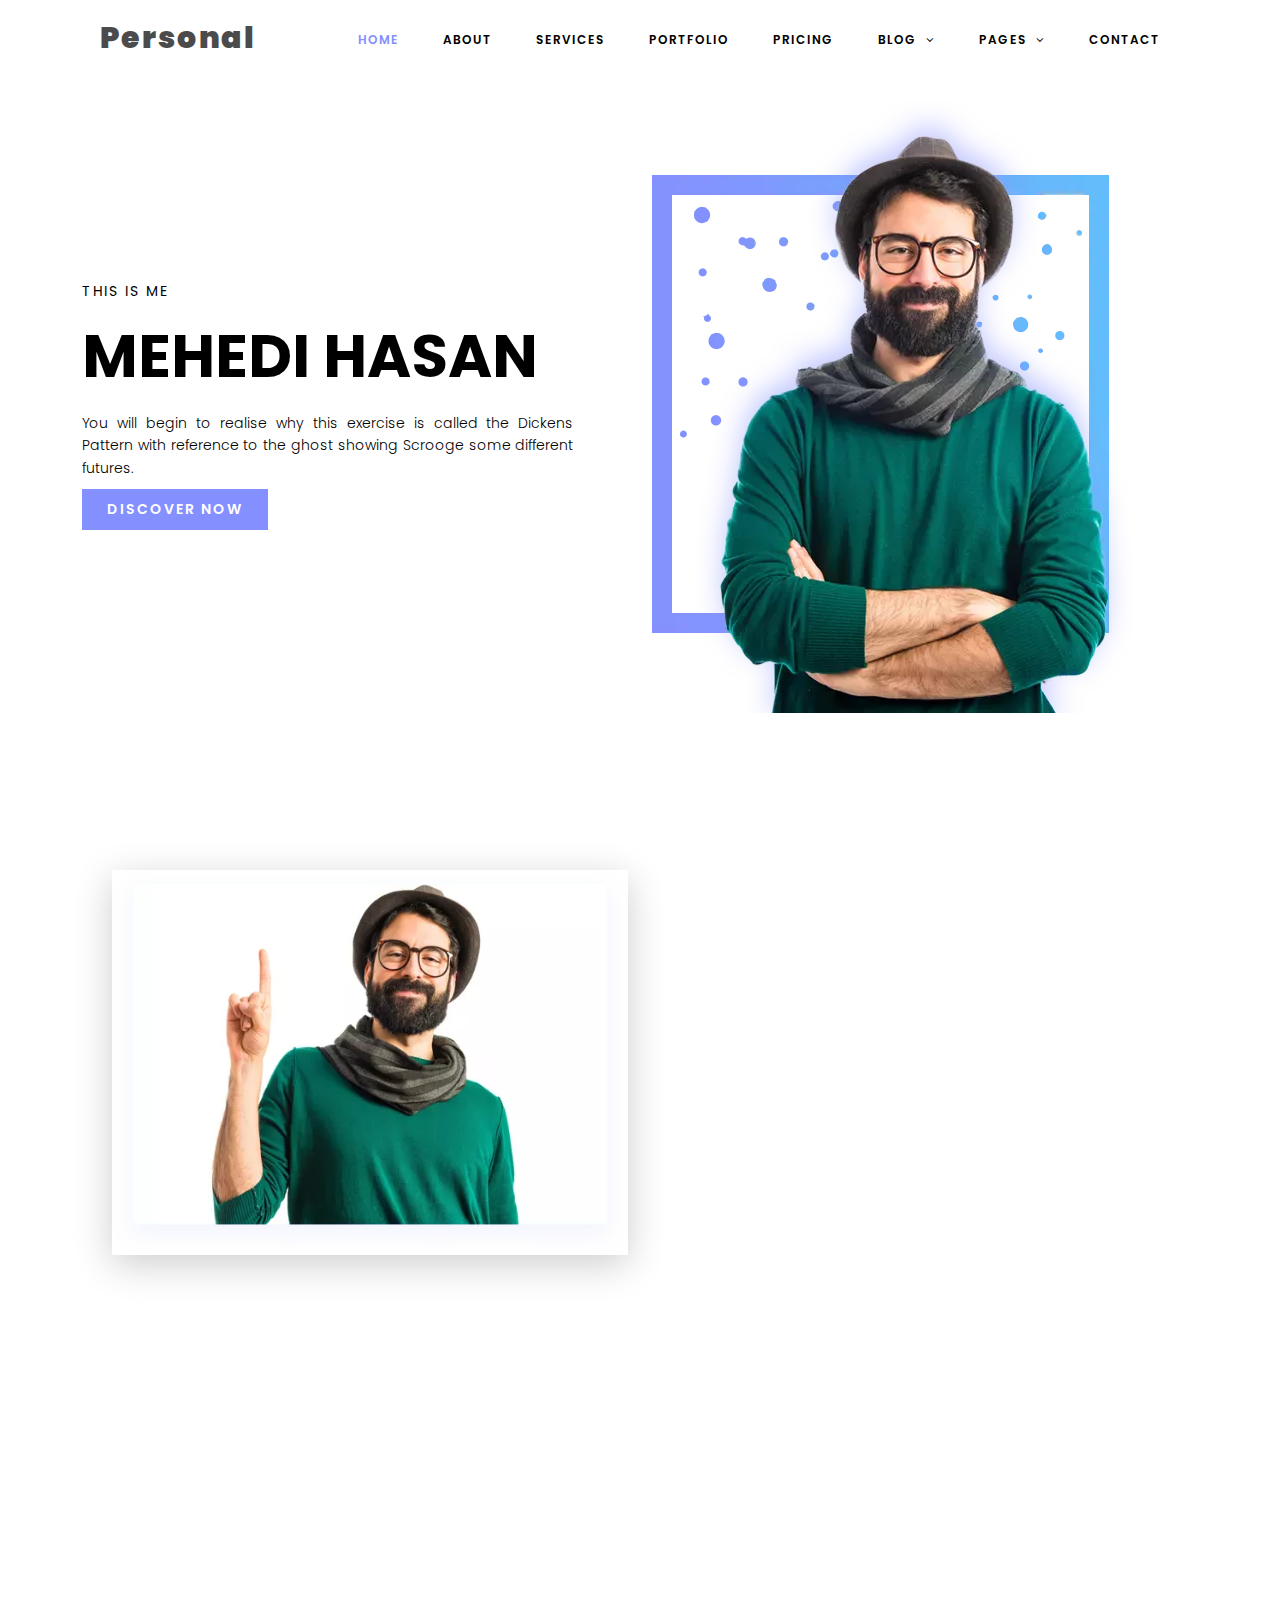
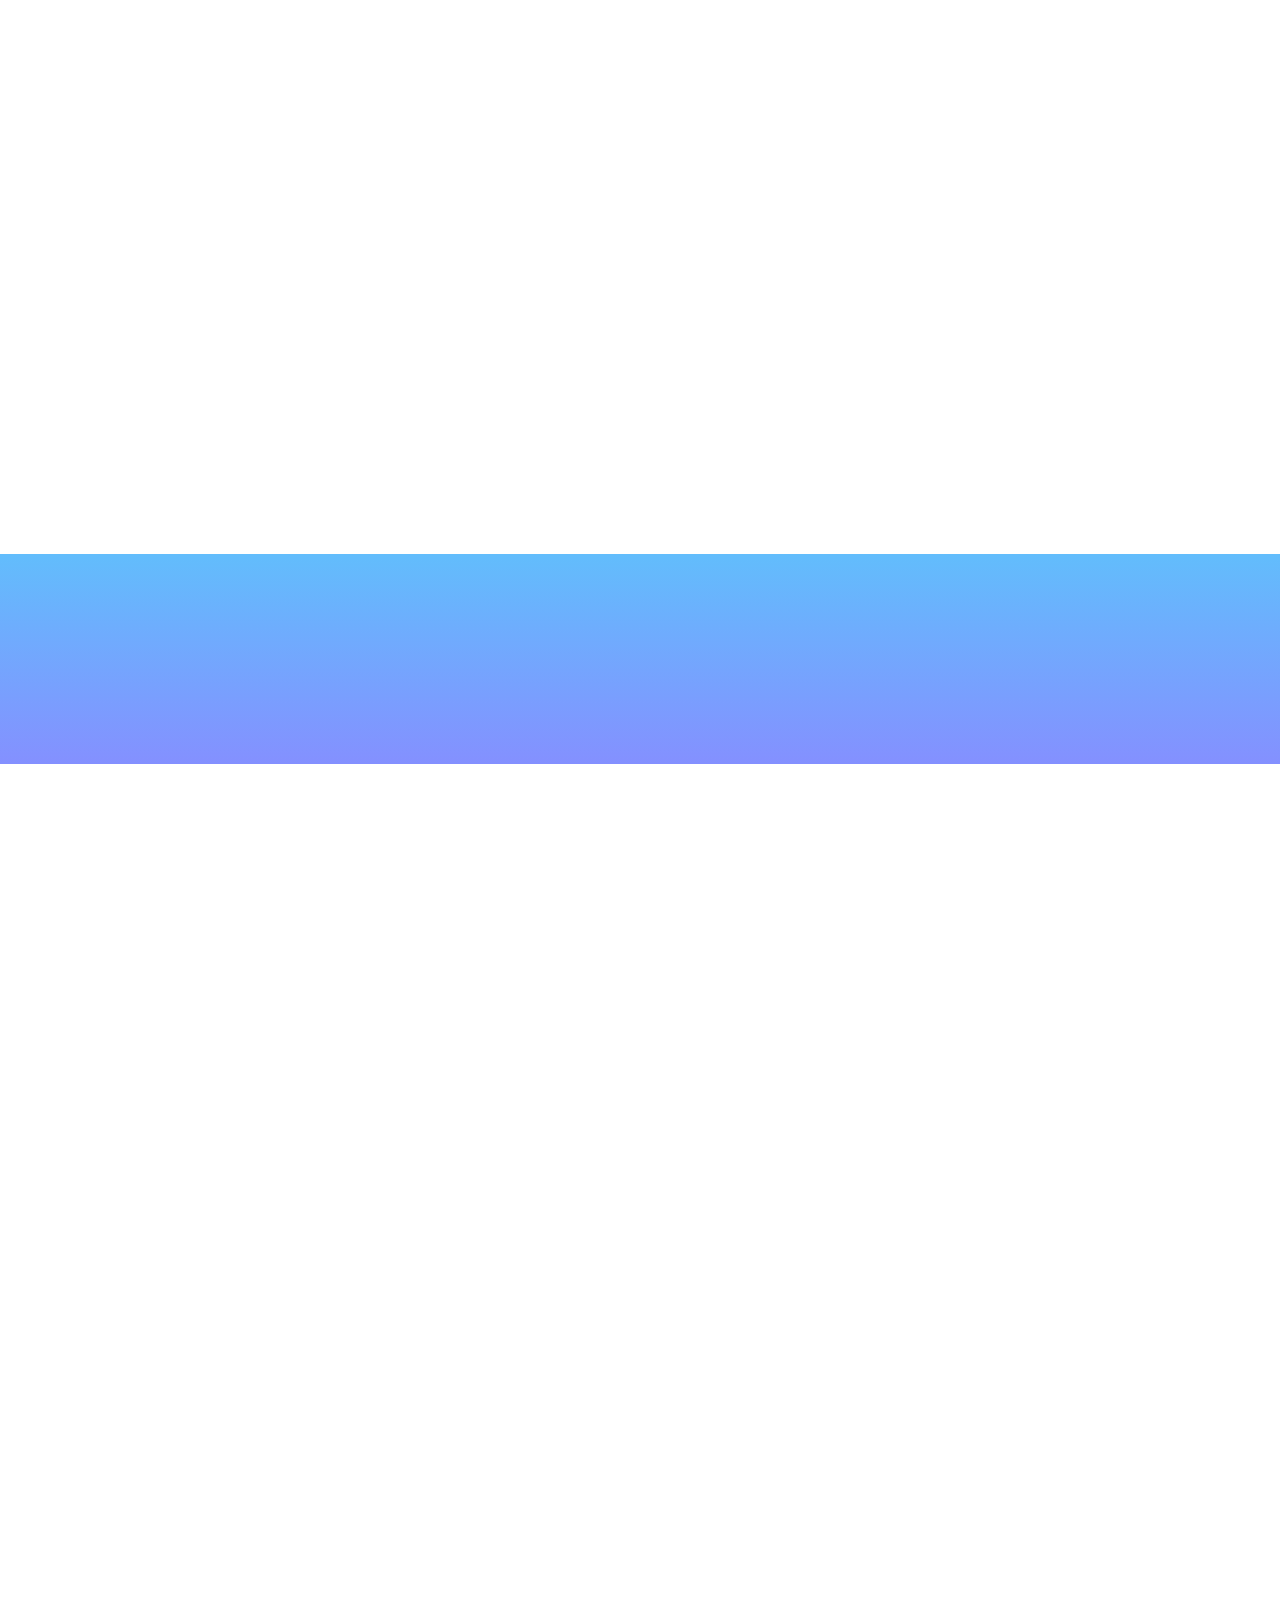
==== commit 319d950a: "Add files via upload" ====
--- a/index.html
+++ b/index.html
@@ -107,7 +107,7 @@
 
 <!-- homepage area starts -->
 
-<section class="homepage animate__animated animate__zoomIn wow ">
+<section class="homepage animate__animated animate__fadeIn wow ">
 
 	<div class="box-container">
 		<div class="container">
@@ -333,7 +333,7 @@
 			<div class="row">
 				<div class="portfolio-item-lists">
 					<div class="container">
-						<div class="row portfolio-item-list">
+						<div class="row portfolio-item-list popup-gallery">
 						
 							<div class="col-lg-4 col-sm-4 vector single-portfolio-item animate__animated wow animate__fadeInUp">
 								<div class="relative">
@@ -663,20 +663,22 @@
 							<div class="post-img">
 								<img src="assets/img/post-1.webp" alt="">
 							</div>
-							<div class="post-author">
-								<div class="left">
-									<img src="assets/img/author.webp" alt="">
-									<h5 class="author-name">Mark Wiens</h5>
-								</div>
-								<div class="right">
-									<p>13th <span>Dec</span></p>
-									<a href="#" class="post-react"><i class="fa fa-heart-o"></i><span>15</span></a>
-									<a href="#" class="post-cmnt"><i class="fa fa-comment-o"></i><span>04</span></a>
-								</div>
-							</div>
-							<div class="post-bottom">
-								<h3>Break Through Self Doubt And Fear</h3>
-								<p>Dream interpretation has many forms; it can be done be done for the sake of fun, hobby or can be taken up as a serious career.</p>
+							<div class="post-contents">
+								<div class="post-author">
+									<div class="left">
+										<img src="assets/img/author.webp" alt="">
+										<h5 class="author-name">Mark Wiens</h5>
+									</div>
+									<div class="right">
+										<p>13th <span>Dec</span></p>
+										<a href="#" class="post-react"><i class="fa fa-heart-o"></i><span>15</span></a>
+										<a href="#" class="post-cmnt"><i class="fa fa-comment-o"></i><span>04</span></a>
+									</div>
+								</div>
+								<div class="post-bottom">
+									<h3>Break Through Self Doubt And Fear</h3>
+									<p>Dream interpretation has many forms; it can be done be done for the sake of fun, hobby or can be taken up as a serious career.</p>
+								</div>
 							</div>
 						</div>
 					</div>
@@ -686,20 +688,22 @@
 							<div class="post-img">
 								<img src="assets/img/post-2.webp" alt="">
 							</div>
-							<div class="post-author">
-								<div class="left">
-									<img src="assets/img/author.webp" alt="">
-									<h5 class="author-name">Mark Wiens</h5>
-								</div>
-								<div class="right">
-									<p>13th <span>Dec</span></p>
-									<a href="#" class="post-react"><i class="fa fa-heart-o"></i><span>15</span></a>
-									<a href="#" class="post-cmnt"><i class="fa fa-comment-o"></i><span>04</span></a>
-								</div>
-							</div>
-							<div class="post-bottom">
-								<h3>Portable Fashion for young women</h3>
-								<p>You may be a skillful, effective employer but if you don’t trust your personnel and the opposite, then the chances of improving. </p>
+							<div class="post-contents">
+								<div class="post-author">
+									<div class="left">
+										<img src="assets/img/author.webp" alt="">
+										<h5 class="author-name">Mark Wiens</h5>
+									</div>
+									<div class="right">
+										<p>13th <span>Dec</span></p>
+										<a href="#" class="post-react"><i class="fa fa-heart-o"></i><span>15</span></a>
+										<a href="#" class="post-cmnt"><i class="fa fa-comment-o"></i><span>04</span></a>
+									</div>
+								</div>
+								<div class="post-bottom">
+									<h3>Portable Fashion for young women</h3>
+									<p>You may be a skillful, effective employer but if you don’t trust your personnel and the opposite, then the chances of improving. </p>
+								</div>
 							</div>
 						</div>
 					</div>
@@ -709,20 +713,22 @@
 							<div class="post-img">
 								<img src="assets/img/post-3.webp" alt="">
 							</div>
-							<div class="post-author">
-								<div class="left">
-									<img src="assets/img/author.webp" alt="">
-									<h5 class="author-name">Mark Wiens</h5>
-								</div>
-								<div class="right">
-									<p>13th <span>Dec</span></p>
-									<a href="#" class="post-react"><i class="fa fa-heart-o"></i><span>15</span></a>
-									<a href="#" class="post-cmnt"><i class="fa fa-comment-o"></i><span>04</span></a>
-								</div>
-							</div>
-							<div class="post-bottom">
-								<h3>Do Dreams Serve As A Premonition</h3>
-								<p>So many of us are demotivated to achieve anything. Such people are not enthusiastic about anything. They don’t want to work involved. </p>
+							<div class="post-contents">
+								<div class="post-author">
+									<div class="left">
+										<img src="assets/img/author.webp" alt="">
+										<h5 class="author-name">Mark Wiens</h5>
+									</div>
+									<div class="right">
+										<p>13th <span>Dec</span></p>
+										<a href="#" class="post-react"><i class="fa fa-heart-o"></i><span>15</span></a>
+										<a href="#" class="post-cmnt"><i class="fa fa-comment-o"></i><span>04</span></a>
+									</div>
+								</div>
+								<div class="post-bottom">
+									<h3>Do Dreams Serve As A Premonition</h3>
+									<p>So many of us are demotivated to achieve anything. Such people are not enthusiastic about anything. They don’t want to work involved. </p>
+								</div>
 							</div>
 						</div>
 					</div>
--- a/style.css
+++ b/style.css
@@ -272,9 +272,16 @@
   font-size: 18px;
   font-weight: 600;
   margin: 25px 0px;
-  transition: .3s all ease;
+  transition: .3s all ease-in-out;
+}
+.service-box-icon i {
+  color: #82f7db;
+  transition: all .3s ease-in-out;
 }
 .service-box-top:hover{
+  color: #8490ff;
+}
+.service-box-top:hover .service-box-icon i{
   color: #8490ff;
 }
 .service-box p{
@@ -287,7 +294,7 @@
 
 /* counter area css starts */
 .counting{
-	padding:120px 0px;
+	padding:60px 0px;
 	background: linear-gradient(0deg, rgb(132, 144, 255) 0%, rgb(98, 189, 252) 100%);
 }
 
@@ -307,7 +314,7 @@
 /* portfolio-area css start */
 
 .portfolio-area{
-  padding: 120px 0px;
+  padding: 60px 0px;
 }
 .p-inner{
   text-align: center;
@@ -375,7 +382,7 @@
   color: #7777;
 }
 .portfolio-heading {
-  padding: 0px 15px 70px 15px;
+  padding: 0px 15px 20px 15px;
 }
 .portfolio-title {
   font-size: 36px;
@@ -427,7 +434,7 @@
 /* Clients area starts */
 
 .clients{
-  padding: 120px 0px;
+  padding: 50px 0px;
   background: #f9f9f9;
 }
 .single-clients-item{
@@ -587,7 +594,7 @@
 }
 
 .product-area {
-  padding: 120px 0px;
+  padding: 50px 0px;
 }
 
 /* product area css ends */
@@ -677,12 +684,14 @@
   color: #777;
 }
 .post-area {
-  padding: 120px 0px;
-}
-.post-bottom {
+  padding-top: 30px;
+  padding-bottom: 80px;
+}
+.post-contents {
   background: #fff;
   box-shadow: var(--box-shadow);
-  padding: 5px;
+  padding: 10px;
+  margin-top: 10px;
 }
 
  /* post area css ends */
@@ -716,7 +725,7 @@
 .footer{
   background: #04091e;
   color: #fff;
-  padding: 120px 0px;
+  padding: 60px 0px;
 }
 
 .footer h3{
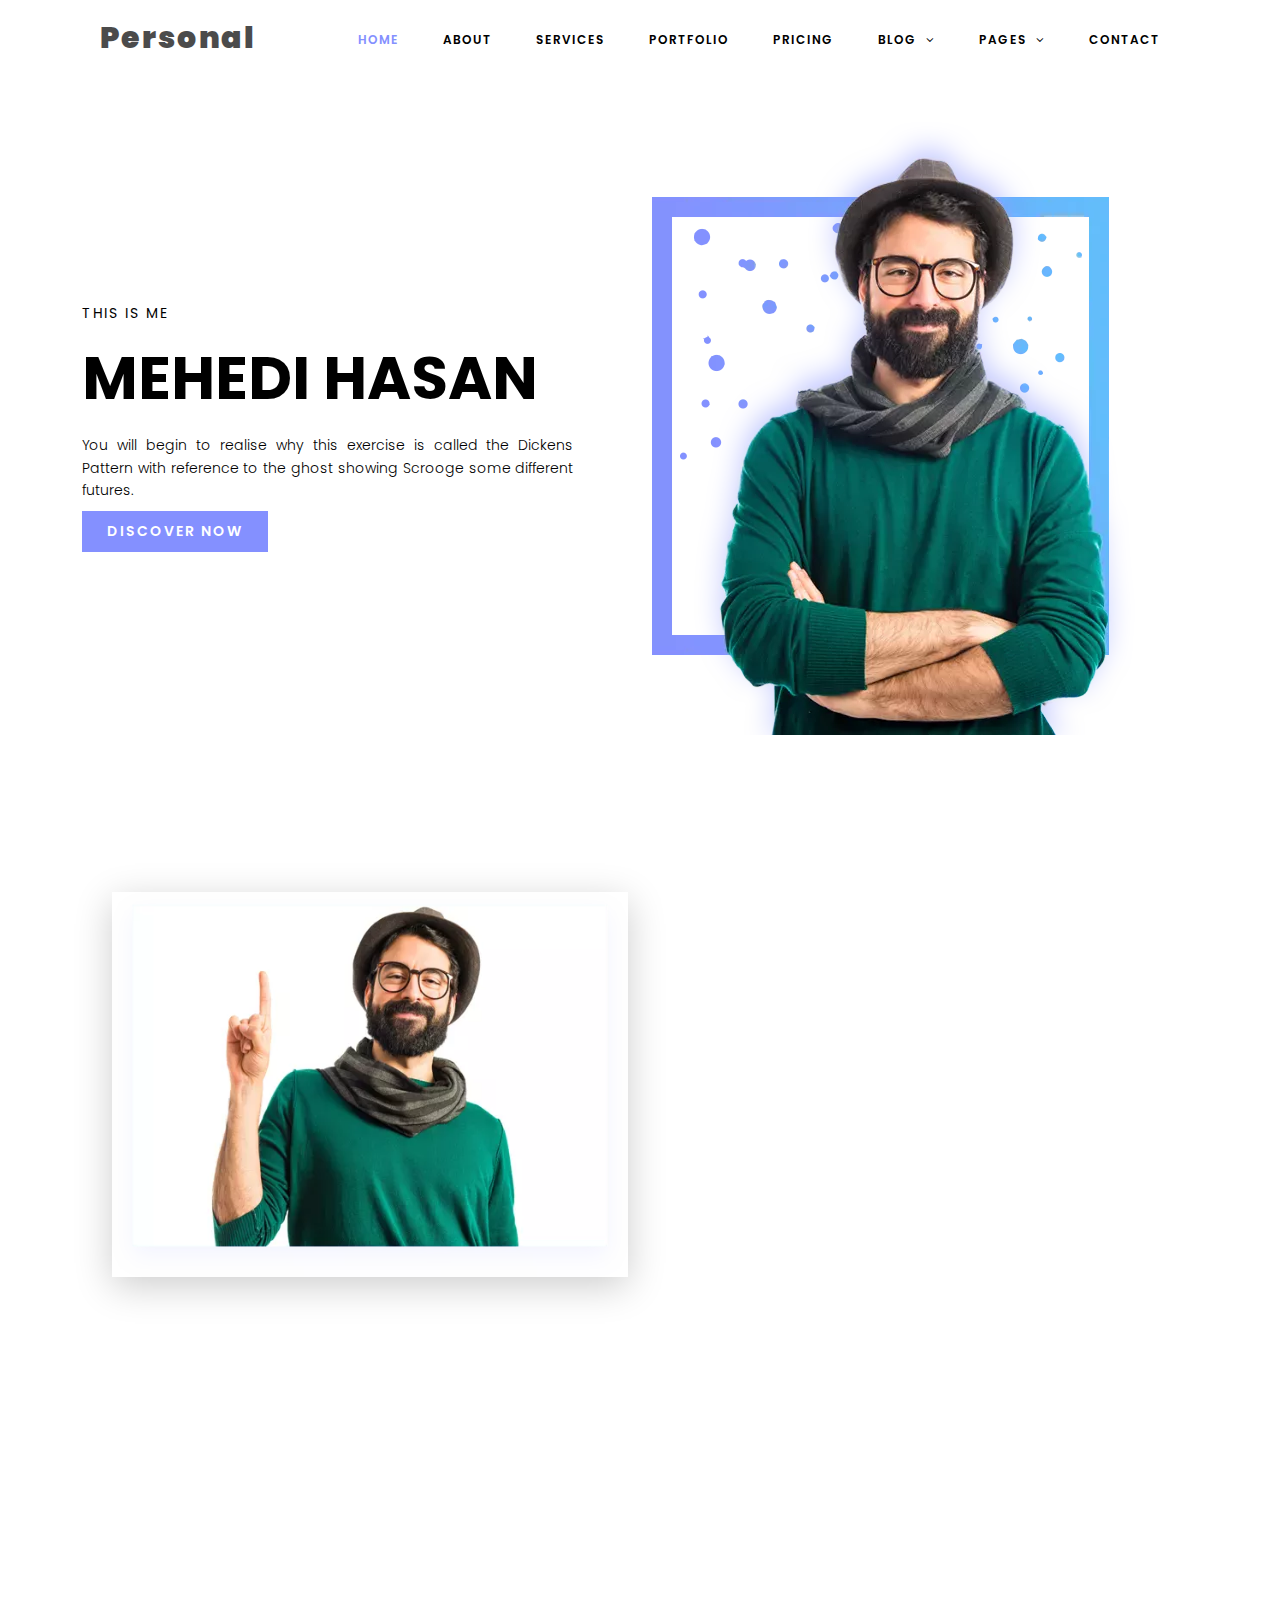
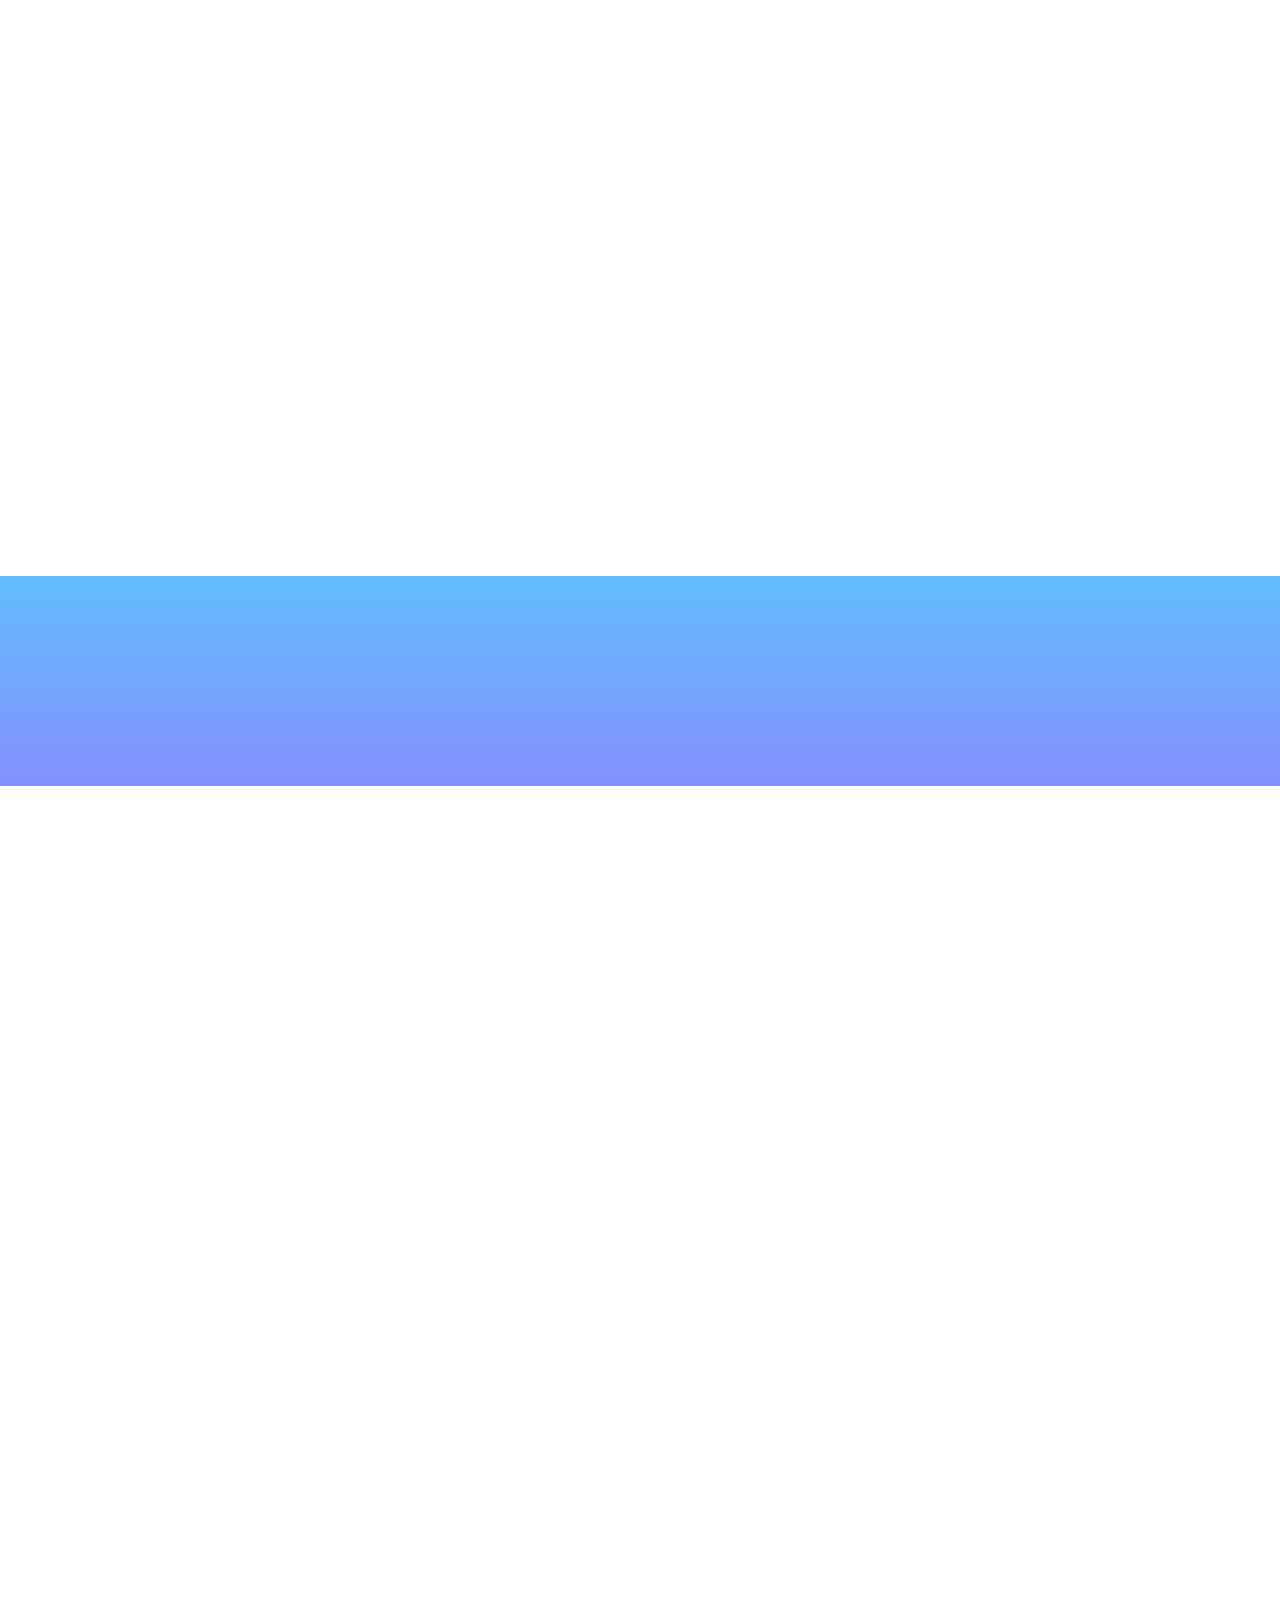
==== commit 96ed5f2d: "Update index.html" ====
--- a/index.html
+++ b/index.html
@@ -23,6 +23,11 @@
 	<link rel="stylesheet" href="assets/css/responsive.css">
 </head>
 <body>
+<!-- back to top start -->
+<div class="progress-wrap to-top">
+	<a href="#"><i class="fa fa-long-arrow-up"></i></a>
+</div>
+<!-- back to top ends -->
 
 <!-- header area start -->
 
@@ -842,4 +847,4 @@
 	<!-- custom js -->
 	<script src="assets/js/main.js"></script>
 </body>
-</html>+</html>
--- a/style.css
+++ b/style.css
@@ -690,7 +690,7 @@
 .post-contents {
   background: #fff;
   box-shadow: var(--box-shadow);
-  padding: 10px;
+  padding: 5px 15px;
   margin-top: 10px;
 }
 
@@ -779,4 +779,4 @@
   color: #8490ff;
 }
 
- /* footer area ends */+ /* footer area ends */
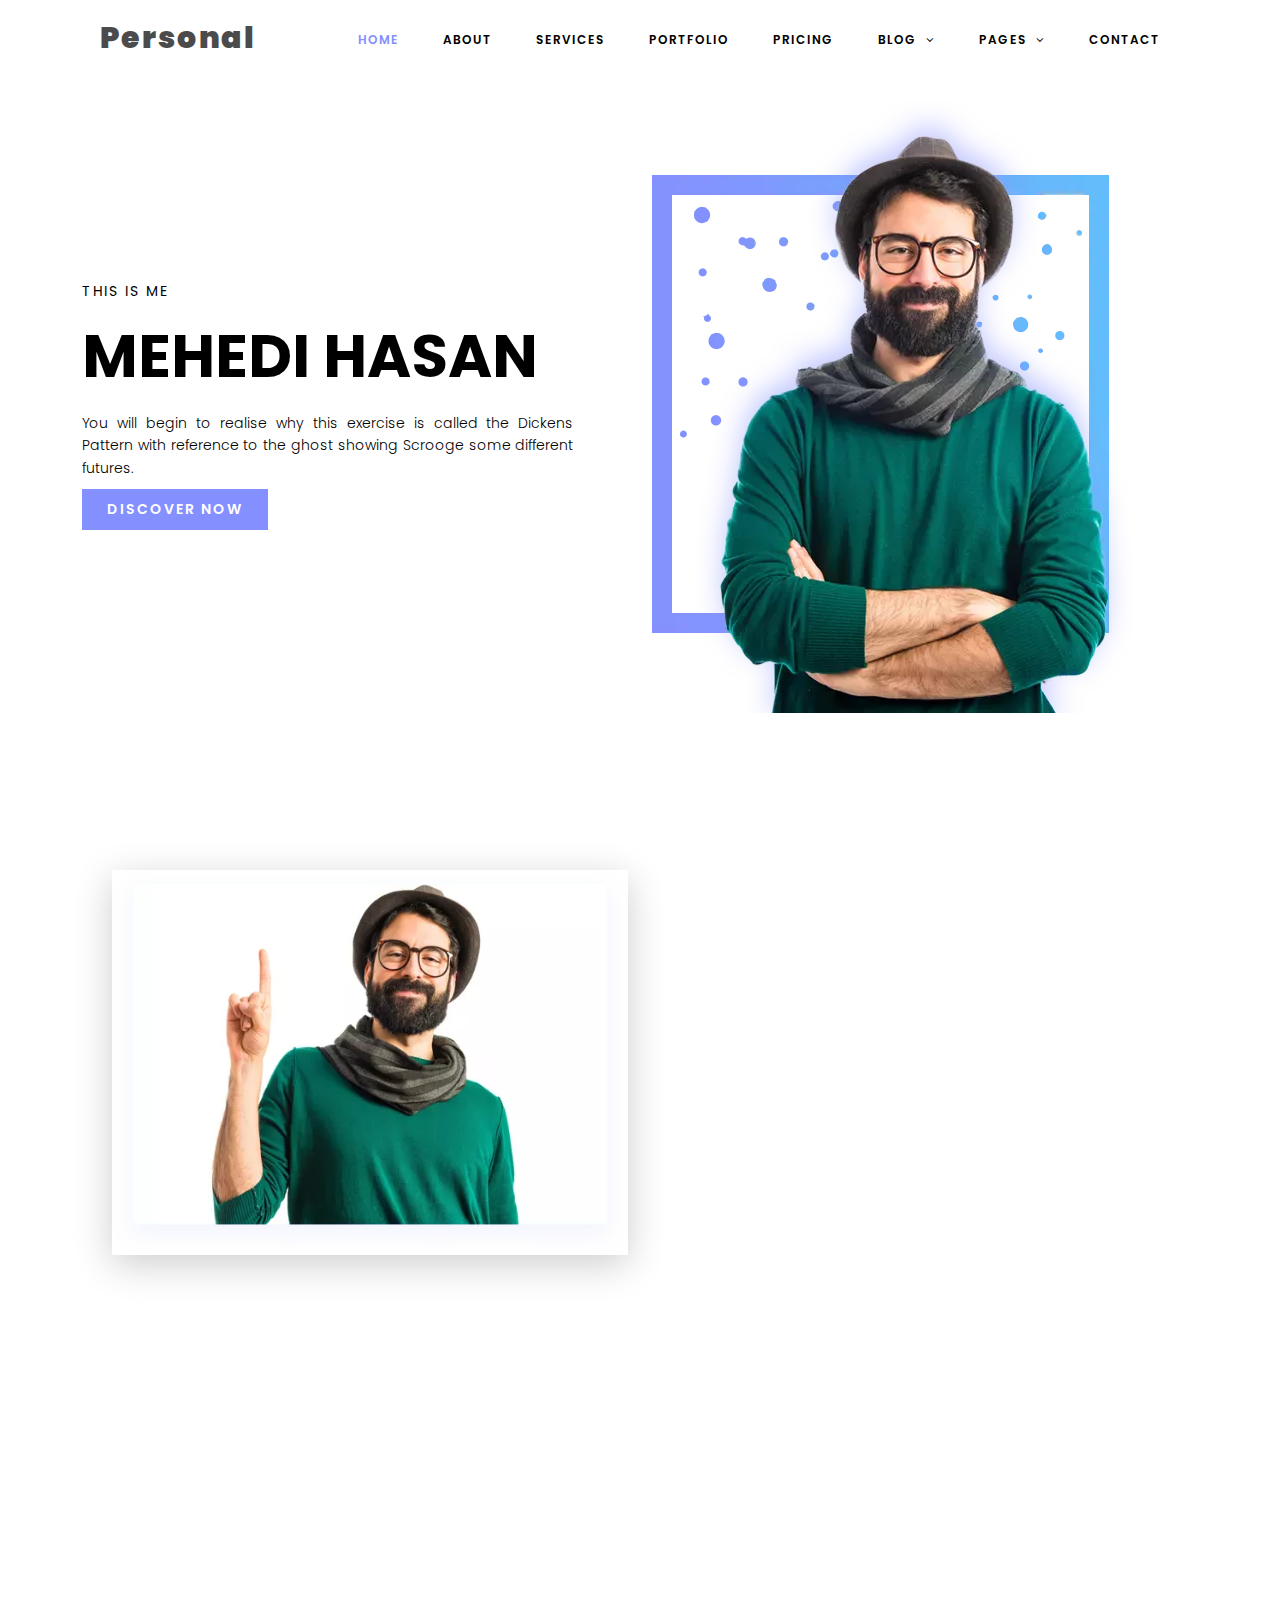
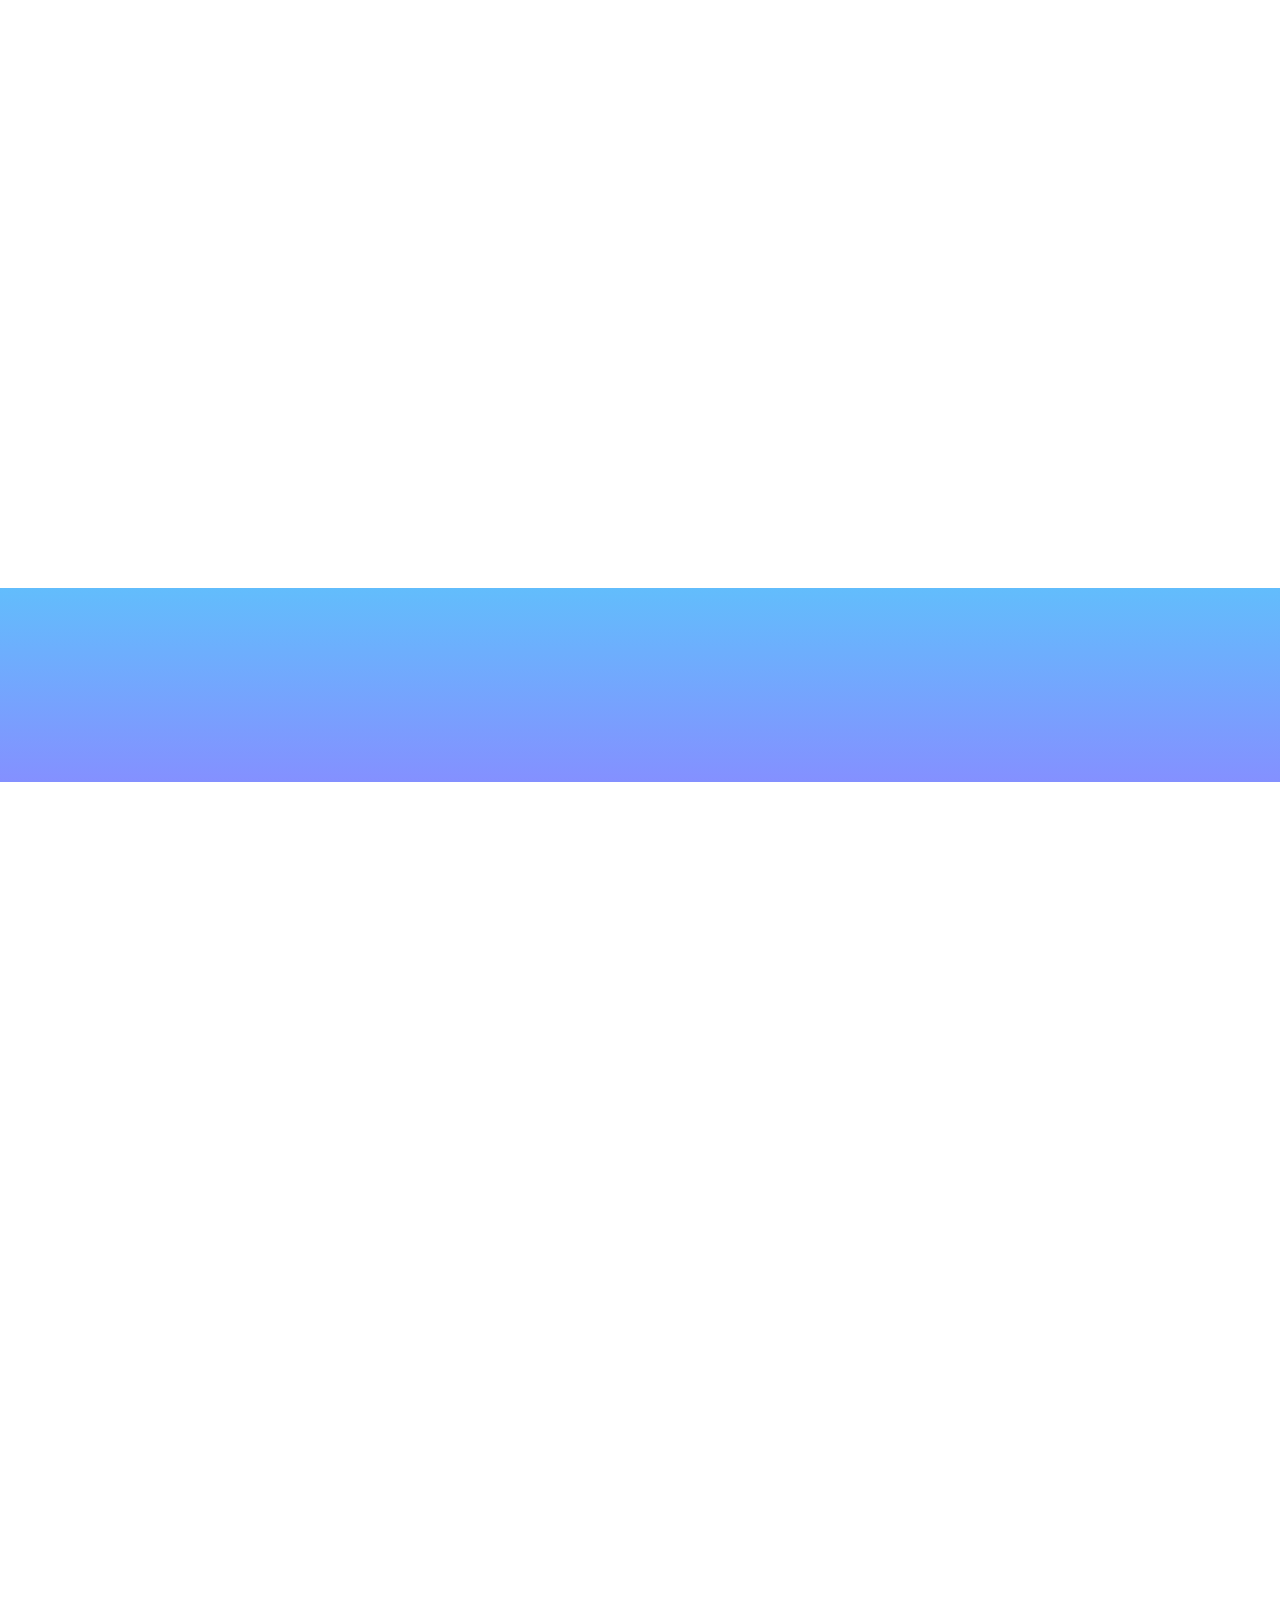
==== commit e0c22836: "Update index.html" ====
--- a/index.html
+++ b/index.html
@@ -72,34 +72,34 @@
 			</div>
 
 		</div>
-			<div class="nav-bar">
+			<div class="nav-bar a_parent">
 				<div class="canvas-overlay" id="canvas-overlay"></div>
 				<div class="close" id="close">
 					<i class="fa fa-times"></i>
 				</div>
 				<ul>
-					<li><a href="index.html" class="navItem active">Home</a></li>
-					<li><a href="about.html" class="navItem">About</a></li>
+					<li class="menu-active"><a href="index.html" class="navItem active">Home</a></li>
+					<li><a href="about.html" class="navItem">about</a></li>
 					<li><a href="service.html" class="navItem">services</a></li>
-					<li><a href="portfolio.html" class="navItem">Portfolio</a></li>
+					<li><a href="portfolio.html" class="navItem">portfolio</a></li>
 					<li><a href="#" class="navItem">pricing</a></li>
-					<li><a href="#" class="navItem">Blog <i class="fa fa-angle-down rights"></i></a>
-						<ul class="dropdown">
+					<li><a href="#" class="navItem dd_menu_a">blog <i class="fa fa-angle-down pd-r"></i></a>
+						<ul class="dropdown dd_menu">
 							<li><a href="#">Blog Home</a></li>
 							<li><a href="#">Blog Single</a></li>
 						</ul>
 					</li>
-					<li><a href="#" class="navItem">Pages <i class="fa fa-angle-down rights"></i></a>
-						<ul class="dropdown">
+					<li><a href="#" class="navItem dd_menu_a">pages <i class="fa fa-angle-down pd-r"></i></a>
+						<ul class="dropdown dd_menu">
 							<li><a href="#">Elements</a></li>
-							<li><a href="#" class="navItem">Level 2 <i class="fa fa-angle-down rights"></i></a>
-								<ul class="dropdown">
+							<li><a href="#" class="navItem dd_menu_a">Level 2 <i class="fa fa-angle-right pd-r"></i></a>
+								<ul class="dropdown-2 dd_menu">
 									<li><a href="#">Item One</a></li>
 									<li><a href="#">Item Two</a></li>
 								</ul>
 							</li>
 						</ul>
-					</li>
+					</li>				
 					<li><a href="#" class="navItem">contact</a></li>
 				</ul>
 			</div>
--- a/style.css
+++ b/style.css
@@ -8,6 +8,7 @@
 html{
 	padding: 0;
 	margin: 0;
+  scroll-behavior: smooth;
 }
 body{
   font-family: "Poppins", sans-serif;
@@ -35,6 +36,38 @@
   letter-spacing: 2px;
   font-weight: 600;
 }
+
+/* back to top start */
+
+.progress-wrap.active-progress{
+  visibility: visible;
+  opacity: 1;
+}
+.progress-wrap {
+  position: fixed;
+  right: 10px;
+  bottom: 10px;
+  height: 50px;
+  width: 50px;
+  border-radius: 50%;
+  background: #f4bebe;
+  z-index: 9999;
+  border: 3px solid #e67979;
+  visibility: hidden;
+  opacity: 0;
+}
+.progress-wrap a i {
+  color: #000;
+  font-size: 18px;
+  font-weight: 500;
+  height: 45px;
+  width: 45px;
+  line-height: 45px;
+  text-align: center;
+}
+
+/* back to top ends */
+
 /* header area css */
 
 .fixed {
@@ -241,6 +274,7 @@
 }
 .service-heading{
   text-align: center;
+  margin-bottom: 50px;
 }
 .service-heading p{
   color: #000;
@@ -260,10 +294,6 @@
   box-shadow: var(--box-shadow);
   margin-bottom: 20px;
 }
-/* .service-box{
-  text-align: center;
-  margin-top: 60px;
-} */
 .service-box-icon{
   font-size: 36px;
   transition: .3s all ease;
@@ -289,6 +319,7 @@
   margin-left: auto;
   margin-right: auto;
   color: #777;
+  padding: 10px;
 }
 /* services area css end */
 
@@ -297,8 +328,9 @@
 	padding:60px 0px;
 	background: linear-gradient(0deg, rgb(132, 144, 255) 0%, rgb(98, 189, 252) 100%);
 }
-
-
+.single-count-box p {
+  margin-bottom: 0;
+}
 .single-count-box {
   text-align: center;
   color: #fff;
@@ -314,7 +346,7 @@
 /* portfolio-area css start */
 
 .portfolio-area{
-  padding: 60px 0px;
+  padding: 80px 0px;
 }
 .p-inner{
   text-align: center;
@@ -382,7 +414,7 @@
   color: #7777;
 }
 .portfolio-heading {
-  padding: 0px 15px 20px 15px;
+  padding: 0px 15px 15px 15px;
 }
 .portfolio-title {
   font-size: 36px;
@@ -391,19 +423,26 @@
 }
 .portfolio-heading p {
   color: #7777;
+	margin-bottom:0px;
 }
 .portfolio-menu ul {
   display: flex;
   justify-content: center;
+  margin-bottom: 0;
+  padding-left: 0;
 }
 .portfolio-menu ul li {
   list-style: none;
-  padding: 18px 15px;
+  padding: 8px 15px;
   text-transform: uppercase;
   font-size: 12px;
   font-weight: 700;
   position: relative;
   cursor: pointer;
+  letter-spacing: 3px;
+}
+.portfolio-item-lists .container {
+  margin-top: -30px;
 }
 .portfolio-menu ul li:hover::after {
   transform: scaleX(1);
@@ -429,6 +468,10 @@
 .portfolio-item-list {
   margin-top: 50px;
 }
+.p-inner h4 {
+  font-size: 17px;
+  letter-spacing: 2px;
+}
 /* portfolio area ends  */
 
 /* Clients area starts */
@@ -444,6 +487,7 @@
   padding: 25px 30px 12px 30px;
   transition: .3s all ease 0s;
   position: relative;
+  margin-bottom: 10px;
 }
 .single-clients-item:hover{
   cursor: pointer;
@@ -466,12 +510,17 @@
   font-family: "Poppins",sans-serif;
   transition: .3s all ease;
 }
-.right-area p{
+.right-area p {
   color: #777;
   font-size: 14px;
   line-height: 1.6;
   margin-bottom: 10px;
   font-family: "Poppins",sans-serif;
+  display: -webkit-box;
+  text-overflow: ellipsis;
+  overflow: hidden;
+  -webkit-line-clamp: 3;
+  -webkit-box-orient: vertical;
 }
 .single-clients-list.owl-carousel .owl-nav{
   display: block;
@@ -486,7 +535,7 @@
   margin-bottom: 10px;
 }
 .client-area-heading {
-  padding: 0px 15px 70px 15px;
+  padding: 0px 15px 20px 15px;
 }
 .client-area-heading p {
   color: #777;
@@ -604,7 +653,7 @@
  .author-name {
   display: inline-flex;
   font-size: 14px;
-  padding-left: 10px;
+  padding-left: 5px;
 }
 .post-author {
   display: flex;
@@ -663,8 +712,7 @@
 .post-bottom p{
   color: #000;
   margin-top: 15px;
-  margin-bottom: 45px;
-  text-align: left;
+  margin-bottom: 0;
 }
 .single-post-box .post-img {
   overflow: hidden;
@@ -690,8 +738,7 @@
 .post-contents {
   background: #fff;
   box-shadow: var(--box-shadow);
-  padding: 5px 15px;
-  margin-top: 10px;
+  padding: 20px;
 }
 
  /* post area css ends */
--- a/assets/css/responsive.css
+++ b/assets/css/responsive.css
@@ -183,6 +183,13 @@
     visibility: visible;
     left: 0%;
   }
+  .p-inner h4 {
+    display: -webkit-box;
+    text-overflow: ellipsis;
+    overflow: hidden;
+    -webkit-line-clamp: 1;
+    -webkit-box-orient: vertical;
+  }
   .nav-bar{
     position: fixed;
     top: 0;
@@ -306,4 +313,4 @@
   .homepage{
     padding: 100px 20px;
   }
-}+}
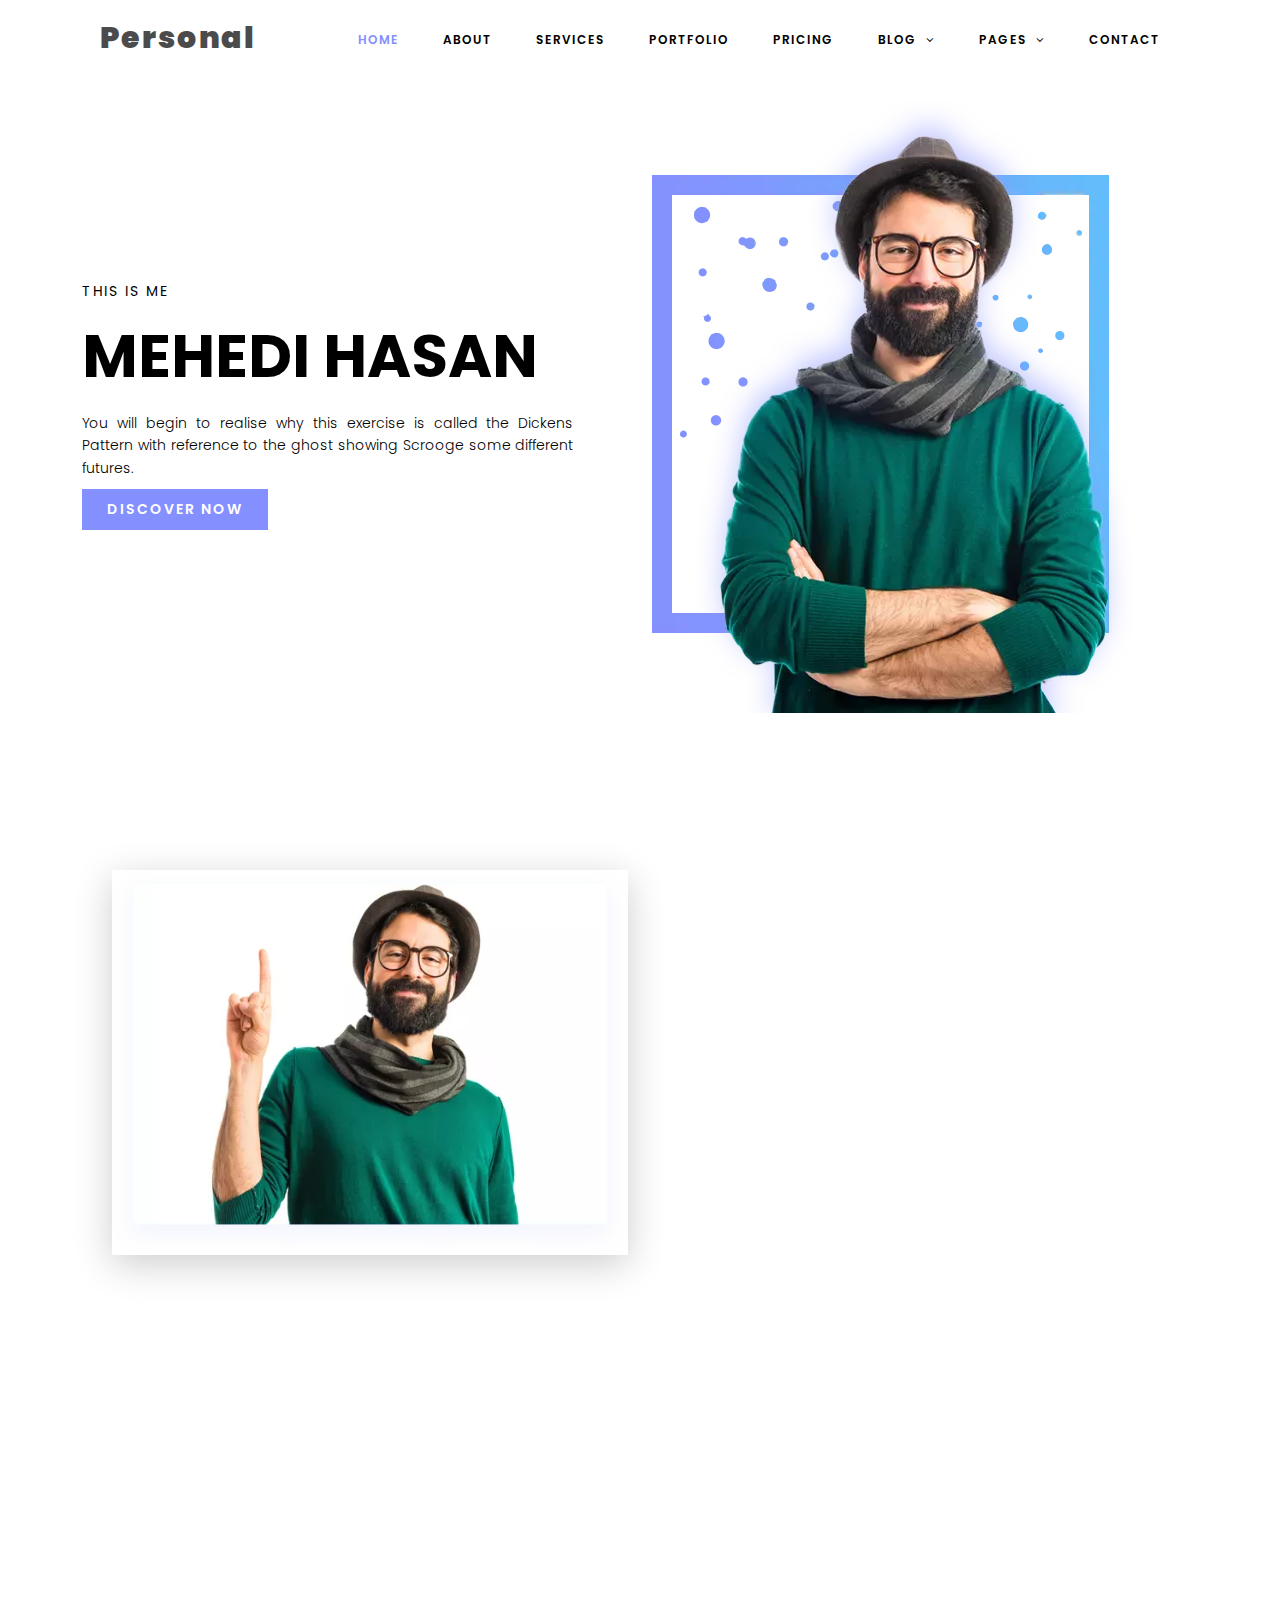
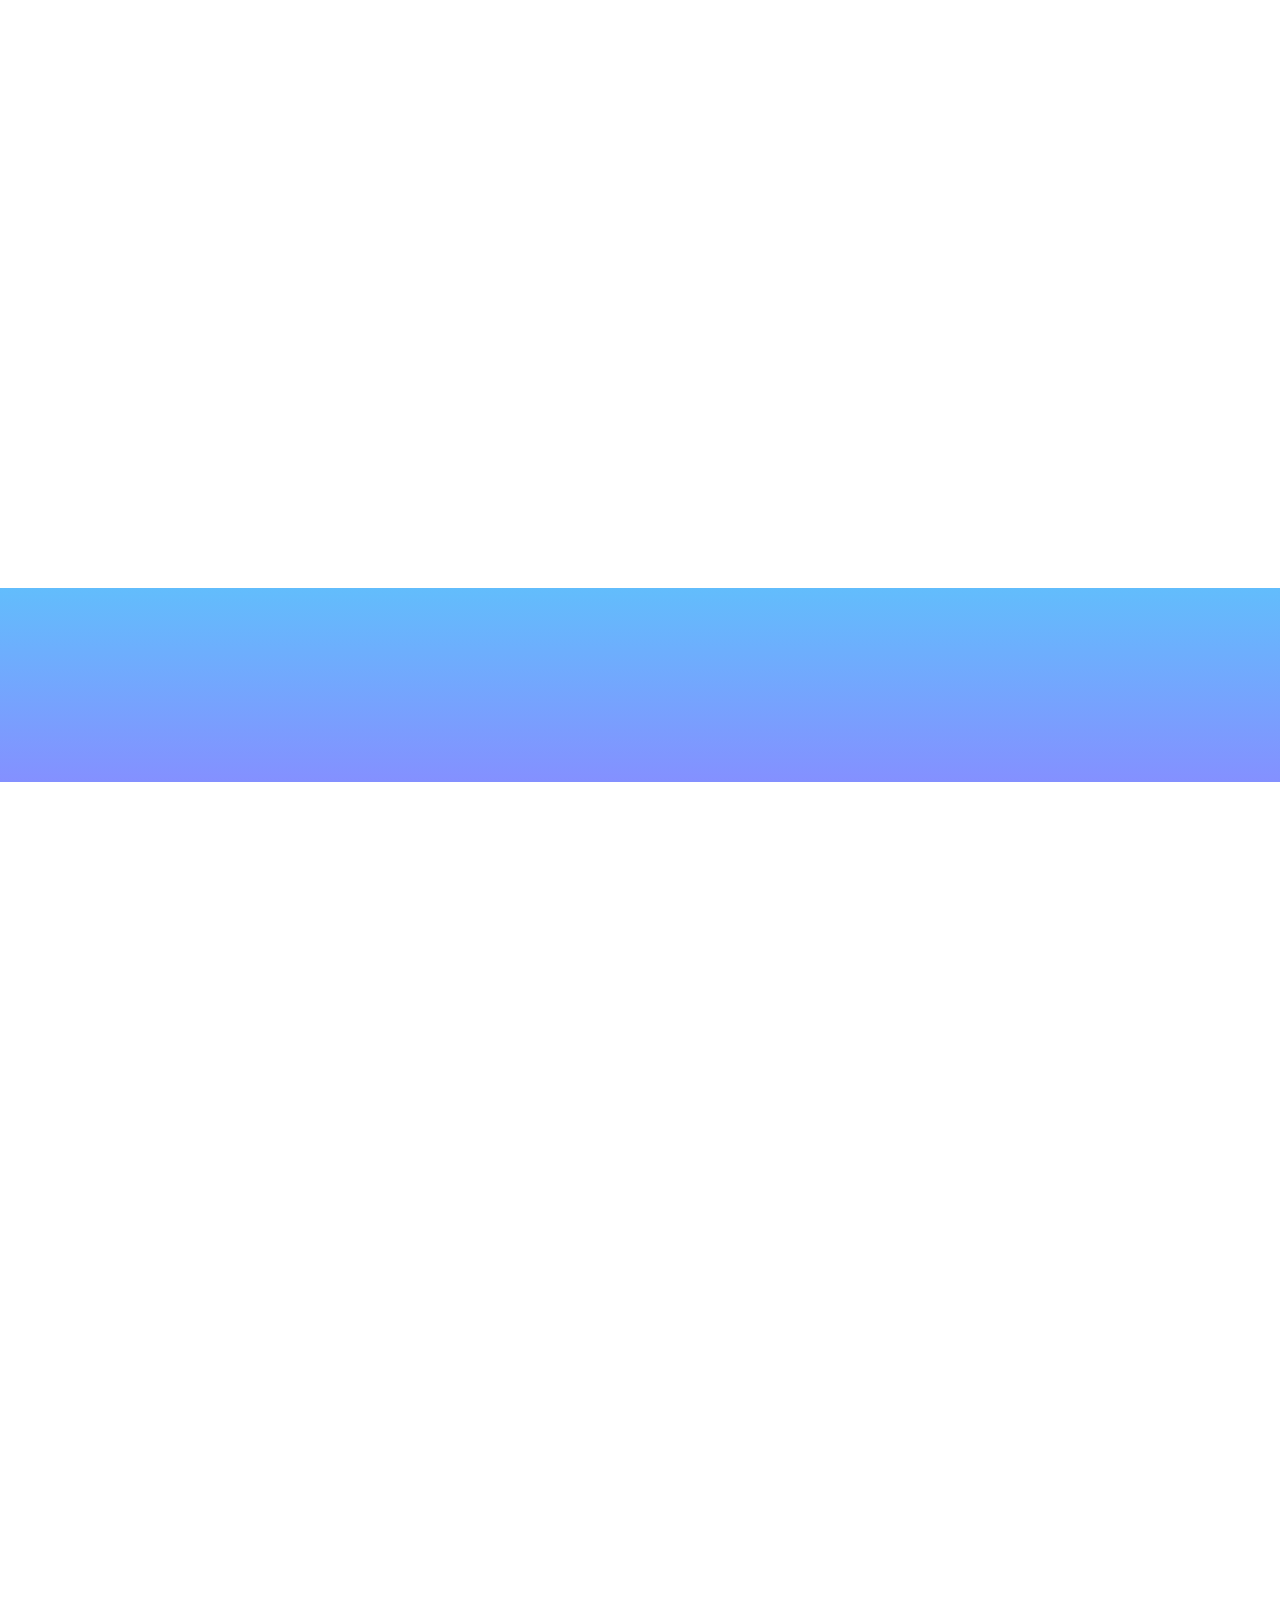
==== commit b457b7ec: "Update index.html" ====
--- a/index.html
+++ b/index.html
@@ -37,7 +37,7 @@
 			<a href="index.html"><h2>Personal</h2></a>
 		</div>
 
-		<nav class="navbar">
+		<nav class="navbar a_parent">
 			<ul>
 				<li class="menu-active"><a href="index.html" class="navItem active">Home</a></li>
 				<li><a href="about.html" class="navItem">about</a></li>
@@ -45,16 +45,16 @@
 				<li><a href="portfolio.html" class="navItem">portfolio</a></li>
 				<li><a href="#" class="navItem">pricing</a></li>
 				<li><a href="#" class="navItem">blog <i class="fa fa-angle-down pd-r"></i></a>
-					<ul class="dropdown">
+					<ul class="dropdown dd_menu">
 						<li><a href="#">Blog Home</a></li>
 						<li><a href="#">Blog Single</a></li>
 					</ul>
 				</li>
 				<li><a href="#" class="navItem">pages <i class="fa fa-angle-down pd-r"></i></a>
-					<ul class="dropdown">
+					<ul class="dropdown dd_menu">
 						<li><a href="#">Elements</a></li>
-						<li><a href="#" class="navItem">Level 2 <i class="fa fa-angle-right pd-r"></i></a>
-							<ul class="dropdown-2">
+						<li><a href="#" class="navItem dd_menu_a">Level 2 <i class="fa fa-angle-right pd-r"></i></a>
+							<ul class="dropdown-2 dd_menu">
 								<li><a href="#">Item One</a></li>
 								<li><a href="#">Item Two</a></li>
 							</ul>
@@ -72,34 +72,34 @@
 			</div>
 
 		</div>
-			<div class="nav-bar a_parent">
+			<div class="nav-bar">
 				<div class="canvas-overlay" id="canvas-overlay"></div>
 				<div class="close" id="close">
 					<i class="fa fa-times"></i>
 				</div>
 				<ul>
-					<li class="menu-active"><a href="index.html" class="navItem active">Home</a></li>
-					<li><a href="about.html" class="navItem">about</a></li>
+					<li><a href="index.html" class="navItem active">Home</a></li>
+					<li><a href="about.html" class="navItem">About</a></li>
 					<li><a href="service.html" class="navItem">services</a></li>
-					<li><a href="portfolio.html" class="navItem">portfolio</a></li>
+					<li><a href="portfolio.html" class="navItem">Portfolio</a></li>
 					<li><a href="#" class="navItem">pricing</a></li>
-					<li><a href="#" class="navItem dd_menu_a">blog <i class="fa fa-angle-down pd-r"></i></a>
-						<ul class="dropdown dd_menu">
+					<li><a href="#" class="navItem">Blog <i class="fa fa-angle-down rights"></i></a>
+						<ul class="dropdown">
 							<li><a href="#">Blog Home</a></li>
 							<li><a href="#">Blog Single</a></li>
 						</ul>
 					</li>
-					<li><a href="#" class="navItem dd_menu_a">pages <i class="fa fa-angle-down pd-r"></i></a>
-						<ul class="dropdown dd_menu">
+					<li><a href="#" class="navItem">Pages <i class="fa fa-angle-down rights"></i></a>
+						<ul class="dropdown">
 							<li><a href="#">Elements</a></li>
-							<li><a href="#" class="navItem dd_menu_a">Level 2 <i class="fa fa-angle-right pd-r"></i></a>
-								<ul class="dropdown-2 dd_menu">
+							<li><a href="#" class="navItem">Level 2 <i class="fa fa-angle-down rights"></i></a>
+								<ul class="dropdown">
 									<li><a href="#">Item One</a></li>
 									<li><a href="#">Item Two</a></li>
 								</ul>
 							</li>
 						</ul>
-					</li>				
+					</li>
 					<li><a href="#" class="navItem">contact</a></li>
 				</ul>
 			</div>
--- a/style.css
+++ b/style.css
@@ -173,7 +173,7 @@
   visibility: visible;
   z-index: 99;
 }
-.navbar ul li .dropdown li .dropdown-2{
+.navbar ul li .dropdown li .dropdown-2.dd_menu{
   background: #eee;
   width: 140px;
   padding-left: 0px;
@@ -185,7 +185,7 @@
   box-shadow: var(--box-shadow);
   left: 101%;
 }
-.navbar ul li .dropdown li:hover .dropdown-2{
+.navbar ul li a.dd_menu_a.active + .dropdown-2.dd_menu{
   display: block;
 }
 .mobile-nav, .nav-bar{
@@ -346,7 +346,7 @@
 /* portfolio-area css start */
 
 .portfolio-area{
-  padding: 80px 0px;
+  padding: 60px 0px;
 }
 .p-inner{
   text-align: center;
@@ -414,7 +414,7 @@
   color: #7777;
 }
 .portfolio-heading {
-  padding: 0px 15px 15px 15px;
+  padding: 0px 15px 20px 15px;
 }
 .portfolio-title {
   font-size: 36px;
@@ -423,26 +423,20 @@
 }
 .portfolio-heading p {
   color: #7777;
-	margin-bottom:0px;
 }
 .portfolio-menu ul {
   display: flex;
   justify-content: center;
-  margin-bottom: 0;
-  padding-left: 0;
 }
 .portfolio-menu ul li {
   list-style: none;
-  padding: 8px 15px;
+  padding: 18px 15px;
   text-transform: uppercase;
   font-size: 12px;
   font-weight: 700;
   position: relative;
   cursor: pointer;
   letter-spacing: 3px;
-}
-.portfolio-item-lists .container {
-  margin-top: -30px;
 }
 .portfolio-menu ul li:hover::after {
   transform: scaleX(1);
